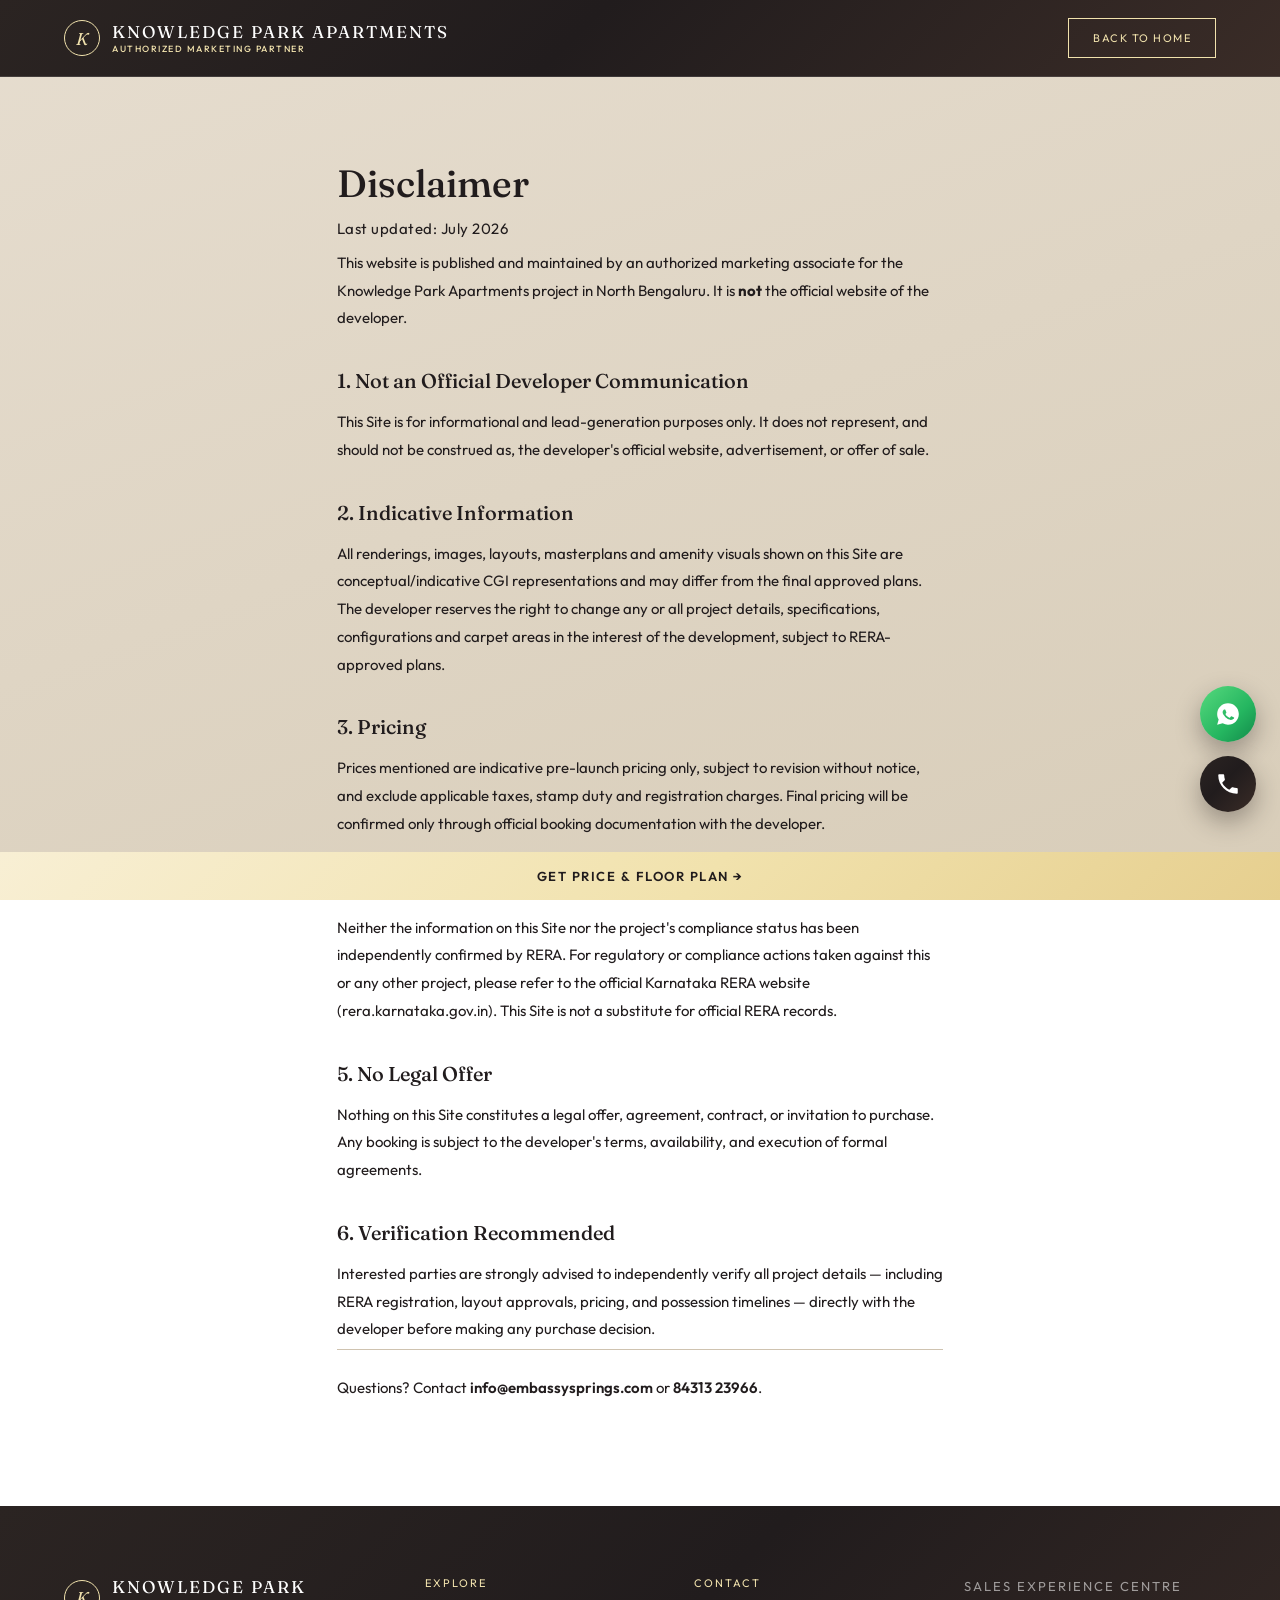
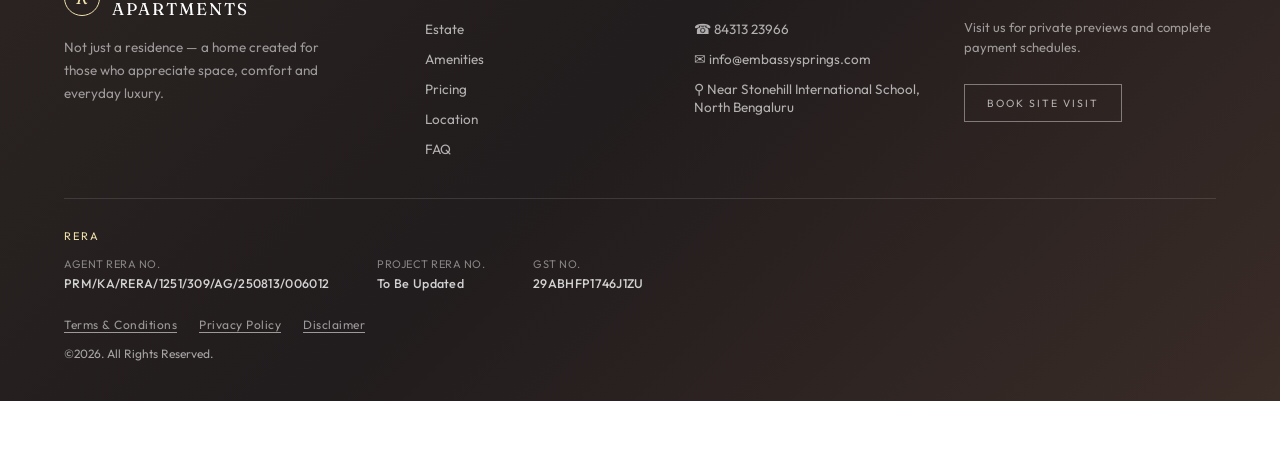
==== disclaimer.html @ 31dfbb0e "Initial commit" ====
<!DOCTYPE html>
<html lang="en">
<head>
<meta charset="UTF-8">
<meta name="viewport" content="width=device-width, initial-scale=1.0">
<title>Disclaimer | Knowledge Park Apartments</title>
<meta name="description" content="Disclaimer for the Knowledge Park Apartments pre-launch information website, North Bengaluru. Not an official developer communication.">
<meta name="robots" content="index, follow">
<link rel="canonical" href="https://knowledgeparkapartment.com/disclaimer.html">
<link rel="icon" type="image/svg+xml" href="data:image/svg+xml,%3Csvg xmlns='http://www.w3.org/2000/svg' viewBox='0 0 100 100'%3E%3Crect width='100' height='100' fill='%23211c1d'/%3E%3Ctext x='50' y='68' font-size='60' text-anchor='middle' fill='%23f1e2ad' font-family='Georgia,serif'%3EK%3C/text%3E%3C/svg%3E">
<link rel="stylesheet" href="style.css">
<link rel="preconnect" href="https://fonts.googleapis.com">
<link href="https://fonts.googleapis.com/css2?family=Fraunces:ital,opsz,wght@0,9..144,400;0,9..144,500;0,9..144,600;1,9..144,500;1,9..144,600&family=Outfit:wght@300;400;500;600&display=swap" rel="stylesheet">
</head>
<body>

  <header class="navbar">
    <a href="index.html" class="logo">
      <span class="logo-mark">K</span>
      <span class="logo-text">KNOWLEDGE PARK APARTMENTS<em>Authorized Marketing Partner</em></span>
    </a>
    <a href="index.html" class="nav-cta">Back to Home</a>
  </header>

  <section class="legal-page">
    <h1>Disclaimer</h1>
    <p class="legal-updated">Last updated: July 2026</p>

    <p>This website is published and maintained by an authorized marketing associate for the Knowledge Park Apartments project in North Bengaluru. It is <strong>not</strong> the official website of the developer.</p>

    <h2>1. Not an Official Developer Communication</h2>
    <p>This Site is for informational and lead-generation purposes only. It does not represent, and should not be construed as, the developer's official website, advertisement, or offer of sale.</p>

    <h2>2. Indicative Information</h2>
    <p>All renderings, images, layouts, masterplans and amenity visuals shown on this Site are conceptual/indicative CGI representations and may differ from the final approved plans. The developer reserves the right to change any or all project details, specifications, configurations and carpet areas in the interest of the development, subject to RERA-approved plans.</p>

    <h2>3. Pricing</h2>
    <p>Prices mentioned are indicative pre-launch pricing only, subject to revision without notice, and exclude applicable taxes, stamp duty and registration charges. Final pricing will be confirmed only through official booking documentation with the developer.</p>

    <h2>4. RERA Compliance</h2>
    <p>Neither the information on this Site nor the project's compliance status has been independently confirmed by RERA. For regulatory or compliance actions taken against this or any other project, please refer to the official Karnataka RERA website (rera.karnataka.gov.in). This Site is not a substitute for official RERA records.</p>

    <h2>5. No Legal Offer</h2>
    <p>Nothing on this Site constitutes a legal offer, agreement, contract, or invitation to purchase. Any booking is subject to the developer's terms, availability, and execution of formal agreements.</p>

    <h2>6. Verification Recommended</h2>
    <p>Interested parties are strongly advised to independently verify all project details — including RERA registration, layout approvals, pricing, and possession timelines — directly with the developer before making any purchase decision.</p>

    <p class="legal-contact">Questions? Contact <a href="mailto:info@embassysprings.com">info@embassysprings.com</a> or <a href="tel:8431323966">84313 23966</a>.</p>
  </section>

  <footer>
    <div class="footer-grid">
      <div class="footer-brand">
        <a href="index.html" class="logo">
          <span class="logo-mark">K</span>
          <span class="logo-text">KNOWLEDGE PARK APARTMENTS</span>
        </a>
        <p>Not just a residence — a home created for those who appreciate space, comfort and everyday luxury.</p>
      </div>
      <div class="footer-col">
        <p class="footer-heading">Explore</p>
        <a href="index.html#estate">Estate</a>
        <a href="index.html#amenities">Amenities</a>
        <a href="index.html#pricing">Pricing</a>
        <a href="index.html#location">Location</a>
        <a href="index.html#faq">FAQ</a>
      </div>
      <div class="footer-col">
        <p class="footer-heading">Contact</p>
        <a href="tel:8431323966">☎ 84313 23966</a>
        <a href="mailto:info@embassysprings.com">✉ info@embassysprings.com</a>
        <span>⚲ Near Stonehill International School, North Bengaluru</span>
      </div>
      <div class="footer-col sales-box">
        <p class="footer-heading">Sales Experience Centre</p>
        <p>Visit us for private previews and complete payment schedules.</p>
        <a href="index.html#enquire" class="btn-outline-light">Book Site Visit</a>
      </div>
    </div>
    <div class="rera-block">
      <p class="rera-tag">RERA</p>
      <div class="rera-grid">
        <div><span>Agent RERA No.</span><strong>PRM/KA/RERA/1251/309/AG/250813/006012</strong></div>
        <div><span>Project RERA No.</span><strong>To Be Updated</strong></div>
        <div><span>GST No.</span><strong>29ABHFP1746J1ZU</strong></div>
      </div>
    </div>
    <div class="legal-links">
      <a href="terms.html">Terms &amp; Conditions</a>
      <a href="privacy.html">Privacy Policy</a>
      <a href="disclaimer.html">Disclaimer</a>
    </div>
    <p class="copy">©2026. All Rights Reserved.</p>
  </footer>

  <div class="floating-actions">
    <a href="https://wa.me/918431323966" target="_blank" rel="noopener" class="floating-btn whatsapp" aria-label="Chat on WhatsApp">
      <svg viewBox="0 0 24 24" fill="currentColor"><path d="M12 2C6.48 2 2 6.48 2 12c0 1.85.5 3.58 1.38 5.07L2 22l5.07-1.35A9.94 9.94 0 0 0 12 22c5.52 0 10-4.48 10-10S17.52 2 12 2zm5.2 14.2c-.22.6-1.3 1.15-1.78 1.2-.46.05-.9.22-3.02-.63-2.55-1.05-4.2-3.65-4.32-3.82-.13-.17-1.03-1.37-1.03-2.62 0-1.24.65-1.85.88-2.1.22-.25.5-.3.66-.3.17 0 .33 0 .48.01.15.01.36-.06.56.43.22.53.73 1.83.8 1.96.06.14.1.3.02.48-.09.18-.13.3-.26.46-.13.16-.28.35-.4.47-.13.13-.27.28-.12.55.15.27.68 1.12 1.46 1.82 1 .9 1.85 1.18 2.12 1.31.27.13.43.11.6-.07.16-.18.68-.79.86-1.06.18-.27.36-.22.6-.13.24.09 1.53.72 1.79.85.27.13.45.2.51.3.07.12.07.68-.15 1.29z"/></svg>
    </a>
    <a href="tel:8431323966" class="floating-btn call" aria-label="Call Knowledge Park Apartments">
      <svg viewBox="0 0 24 24" fill="currentColor"><path d="M6.6 10.8c1.4 2.8 3.8 5.1 6.6 6.6l2.2-2.2c.3-.3.7-.4 1-.2 1.1.4 2.3.6 3.6.6.6 0 1 .4 1 1V20c0 .6-.4 1-1 1C10.6 21 3 13.4 3 4c0-.6.4-1 1-1h3.5c.6 0 1 .4 1 1 0 1.3.2 2.5.6 3.6.1.3 0 .7-.2 1L6.6 10.8z"/></svg>
    </a>
  </div>

  <a href="index.html#enquire" class="sticky-cta">Get Price &amp; Floor Plan →</a>

  <script src="script.js"></script>
</body>
</html>
---- style.css ----
:root {
  --forest: #211c1d;
  --forest-soft: #56453e;
  --forest-line: rgba(255,255,255,0.12);
  --charcoal: #211c1d;
  --charcoal-soft: #56453e;
  --cream: #e0d7c7;
  --cream-dim: #d8cdb9;
  --mustard: #f1e2ad;
  --mustard-dim: #56453e;
  --lavender: #56453e;
  --lavender-dim: #211c1d;
  --muted: #6b5c53;
  --border: #cfc3b0;
  --lavender-wash: #f8f1de;
  --grad-dark: linear-gradient(135deg, #2b2422 0%, #211c1d 45%, #3a2c27 100%);
  --grad-puce: linear-gradient(135deg, #6b5850 0%, #56453e 60%, #3a2f2a 100%);
  --grad-gold: linear-gradient(135deg, #f8efd4 0%, #f1e2ad 55%, #e6cf8f 100%);
  --grad-light: linear-gradient(160deg, #e6ddcf 0%, #d8cdb9 100%);
  --grad-card: linear-gradient(160deg, #ffffff 0%, #f5f0e6 100%);
  --r-sm: 0;
  --r-md: 0;
  --r-lg: 0;
  --r-pill: 0;
}

* { margin: 0; padding: 0; box-sizing: border-box; }
html { scroll-behavior: smooth; }

body {
  font-family: 'Outfit', sans-serif;
  background: var(--grad-light);
  background-attachment: fixed;
  color: var(--charcoal);
  overflow-x: hidden;
  padding-bottom: 56px;
}

h1, h2, h3, h4 { font-family: 'Fraunces', serif; font-weight: 500; }
em { font-style: italic; font-weight: 500; color: var(--forest-soft); }
.hero-panel em, .amenities em { color: var(--mustard); }
a { color: inherit; text-decoration: none; }
ul { list-style: none; }
img { max-width: 100%; display: block; }

/* Fade-up scroll animation */
.fade-up {
  opacity: 0;
  transform: translateY(28px);
  transition: opacity 0.9s cubic-bezier(.2,.6,.2,1), transform 0.9s cubic-bezier(.2,.6,.2,1);
}
.fade-up.visible { opacity: 1; transform: translateY(0); }

/* Hero load-in reveal (orchestrated by preloader, not scroll) */
.hero-reveal-item {
  opacity: 0;
  transform: translateY(22px);
  transition: opacity 0.85s cubic-bezier(.2,.6,.2,1), transform 0.85s cubic-bezier(.2,.6,.2,1);
}
.hero-reveal-item.visible { opacity: 1; transform: translateY(0); }

/* Preloader */
.preloader {
  position: fixed;
  inset: 0;
  z-index: 999;
  display: flex;
  flex-direction: column;
  align-items: center;
  justify-content: center;
  gap: 22px;
  background: var(--grad-dark);
  transition: opacity 0.6s ease, visibility 0.6s ease;
}
.preloader-mark {
  width: 84px; height: 84px;
  border: 1px solid var(--mustard);
  border-radius: 50%;
  display: flex; align-items: center; justify-content: center;
  font-family: 'Fraunces', serif;
  font-style: italic;
  font-size: 34px;
  color: var(--mustard);
  animation: preloaderPulse 1.6s ease-in-out infinite;
}
.preloader-bar { width: 120px; height: 2px; background: rgba(255,255,255,0.15); overflow: hidden; }
.preloader-bar span { display: block; height: 100%; width: 35%; background: var(--grad-gold); animation: preloaderSlide 1.1s ease-in-out infinite; }
@keyframes preloaderPulse {
  0%, 100% { transform: scale(1); opacity: 1; }
  50% { transform: scale(1.07); opacity: 0.85; }
}
@keyframes preloaderSlide {
  0% { transform: translateX(-140%); }
  50% { transform: translateX(60%); }
  100% { transform: translateX(240%); }
}
.preloader.hide { opacity: 0; visibility: hidden; pointer-events: none; }
body.preloading { overflow: hidden; }

/* Navbar */
.navbar {
  position: fixed;
  top: 0; left: 0; right: 0;
  z-index: 100;
  display: flex;
  align-items: center;
  justify-content: space-between;
  padding: 18px 5%;
  background: var(--grad-dark);
  border-bottom: 1px solid var(--forest-line);
}

.logo {
  color: #fff;
  display: flex;
  align-items: center;
  gap: 12px;
}
.logo-mark {
  width: 36px; height: 36px; flex-shrink: 0;
  border-radius: 50%;
  border: 1px solid var(--mustard);
  color: var(--mustard);
  font-family: 'Fraunces', serif;
  font-style: italic;
  font-size: 17px;
  display: flex;
  align-items: center;
  justify-content: center;
}
.logo-text {
  font-family: 'Fraunces', serif;
  font-size: 17px;
  letter-spacing: 2px;
  display: flex;
  flex-direction: column;
  line-height: 1.3;
}
.logo-text em {
  font-family: 'Outfit', sans-serif;
  font-style: normal;
  font-size: 9px;
  letter-spacing: 1.5px;
  color: var(--mustard);
  text-transform: uppercase;
}

.nav-links { display: flex; gap: 34px; }
.nav-links a {
  color: rgba(255,255,255,0.8);
  font-size: 12px;
  letter-spacing: 1.5px;
  text-transform: uppercase;
}
.nav-links a:hover { color: var(--mustard); }

.nav-cta {
  border: 1px solid var(--mustard);
  border-radius: var(--r-pill);
  color: var(--mustard);
  font-size: 11px;
  letter-spacing: 1.5px;
  text-transform: uppercase;
  padding: 12px 24px;
}
.nav-cta:hover { background: var(--grad-gold); color: var(--forest); }

.nav-toggle {
  display: none;
  flex-direction: column;
  justify-content: center;
  gap: 5px;
  width: 30px;
  height: 24px;
  background: none;
  border: none;
  cursor: pointer;
  z-index: 200;
}
.nav-toggle span {
  display: block;
  width: 100%;
  height: 1.5px;
  background: #fff;
  transition: transform 0.3s ease, opacity 0.3s ease;
}
.nav-toggle.open span:nth-child(1) { transform: translateY(6.5px) rotate(45deg); }
.nav-toggle.open span:nth-child(2) { opacity: 0; }
.nav-toggle.open span:nth-child(3) { transform: translateY(-6.5px) rotate(-45deg); }

.mobile-nav {
  position: fixed;
  top: 0; right: -100%;
  width: 78%;
  max-width: 320px;
  height: 100vh;
  background: var(--grad-dark);
  z-index: 150;
  display: flex;
  flex-direction: column;
  justify-content: center;
  gap: 28px;
  padding: 40px;
  transition: right 0.4s ease;
}
.mobile-nav.open { right: 0; }

.nav-backdrop {
  position: fixed;
  top: 0; left: 0; right: 0; bottom: 0;
  background: rgba(0,0,0,0.5);
  z-index: 140;
  opacity: 0;
  pointer-events: none;
  transition: opacity 0.3s ease;
}
.nav-backdrop.open { opacity: 1; pointer-events: auto; }
.mobile-nav a { color: #fff; font-size: 16px; letter-spacing: 1px; text-transform: uppercase; }
.mobile-nav .btn-gold { margin-top: 14px; text-align: center; }
body.nav-open { overflow: hidden; }

/* Buttons */
.btn-gold {
  display: inline-block;
  background: var(--grad-gold);
  color: var(--forest);
  padding: 16px 32px;
  border-radius: var(--r-pill);
  font-size: 12px;
  letter-spacing: 2px;
  text-transform: uppercase;
  font-weight: 600;
  transition: background 0.3s ease, transform 0.3s ease;
}
.btn-gold:hover { background: var(--cream); transform: translateY(-2px); }

.btn-gold-sm {
  display: block;
  text-align: center;
  background: var(--grad-gold);
  color: var(--forest);
  padding: 12px;
  border-radius: var(--r-pill);
  font-size: 11px;
  letter-spacing: 1.5px;
  text-transform: uppercase;
  font-weight: 600;
  transition: background 0.3s ease;
}
.btn-gold-sm:hover { background: var(--charcoal); color: #fff; }

.btn-outline {
  display: inline-block;
  border: 1px solid var(--forest);
  border-radius: var(--r-pill);
  color: var(--forest);
  padding: 14px 30px;
  font-size: 11px;
  letter-spacing: 2px;
  text-transform: uppercase;
  transition: all 0.3s ease;
}
.btn-outline:hover { background: var(--grad-dark); color: #fff; border-color: var(--forest); }

.btn-outline-light {
  display: inline-block;
  border: 1px solid rgba(255,255,255,0.4);
  border-radius: var(--r-pill);
  color: #fff;
  padding: 14px 30px;
  font-size: 11px;
  letter-spacing: 2px;
  text-transform: uppercase;
  transition: all 0.3s ease;
}
.btn-outline-light:hover { background: var(--grad-gold); color: var(--forest); border-color: var(--mustard); }

/* Section generics */
section { padding: 110px 5%; }
.tag {
  color: var(--forest);
  font-size: 12px;
  letter-spacing: 3px;
  text-transform: uppercase;
  margin-bottom: 18px;
}
.center { text-align: center; }
section h2 { font-size: 38px; line-height: 1.3; margin-bottom: 24px; }

/* Hero */
.hero {
  position: relative;
  min-height: 100vh;
  margin-top: 0;
}
.hero-panel {
  position: absolute;
  top: 0; bottom: 0; left: 58%; right: 0;
  background: var(--grad-dark);
  color: #fff;
  display: flex;
  flex-direction: column;
  justify-content: center;
  gap: 6px;
  padding: 140px 6% 90px;
  overflow-y: auto;
}
.eyebrow {
  display: flex;
  align-items: center;
  gap: 12px;
  letter-spacing: 2px;
  font-size: 11.5px;
  color: var(--mustard);
  margin-bottom: 20px;
  text-transform: uppercase;
}
.eyebrow-dash { display: inline-block; width: 24px; height: 1px; background: var(--mustard); }
.hero h1 { font-size: 46px; line-height: 1.2; margin-bottom: 20px; color: #fff; }
.hero-sub { font-size: 15px; color: rgba(255,255,255,0.75); line-height: 1.7; max-width: 440px; margin-bottom: 32px; }
.hero-btns { display: flex; gap: 16px; flex-wrap: wrap; margin-bottom: 56px; }

.hero-stats { display: flex; gap: 34px; border-top: 1px solid var(--forest-line); padding-top: 30px; flex-wrap: wrap; }
.hero-stats div { display: flex; flex-direction: column; gap: 6px; }
.hero-stats strong { font-family: 'Fraunces', serif; font-size: 24px; color: #fff; }
.hero-stats span { font-size: 10.5px; letter-spacing: 1.5px; text-transform: uppercase; color: rgba(255,255,255,0.55); }

.hero-media {
  position: absolute; top: 0; bottom: 0; left: 0; width: 58%;
  overflow: hidden;
  background: var(--grad-dark);
  border-radius: 0 var(--r-lg) var(--r-lg) 0;
  opacity: 0;
  transform: scale(1.03);
  transition: opacity 1.4s cubic-bezier(.16,.7,.3,1), transform 1.6s cubic-bezier(.16,.7,.3,1);
}
.hero-media.revealed { opacity: 1; transform: scale(1); }
.hero-photo {
  position: absolute; top: 0; left: 0;
  width: 100%; height: 100%;
  object-fit: cover;
  transform: scale(1.06);
  animation: heroPhotoDrift 18s ease-in-out infinite alternate;
}
.hero-media-overlay {
  position: absolute; inset: 0;
  background: linear-gradient(160deg, rgba(33,28,29,0.55) 0%, rgba(86,69,62,0.28) 38%, rgba(33,28,29,0.1) 60%, rgba(33,28,29,0.55) 100%);
}
@keyframes heroPhotoDrift {
  from { transform: scale(1.06); }
  to { transform: scale(1.14); }
}
@media (prefers-reduced-motion: reduce) {
  .hero-media { transition: none; opacity: 1; transform: scale(1); }
  .hero-photo { animation: none; }
}
.hero-preview-card {
  position: absolute;
  right: 32px; bottom: 40px;
  width: 280px;
  background: rgba(255,255,255,0.9);
  backdrop-filter: blur(16px);
  -webkit-backdrop-filter: blur(16px);
  border-radius: var(--r-md);
  padding: 28px 26px;
  box-shadow: 0 24px 60px rgba(33,28,29,0.28);
  z-index: 5;
}
.hero-preview-card h4 { font-size: 18px; margin-bottom: 8px; }
.hero-preview-card p { font-size: 12.5px; color: var(--muted); line-height: 1.6; margin-bottom: 18px; }
.hero-preview-card input {
  width: 100%;
  border: none;
  border-bottom: 1px solid var(--border);
  background: none;
  padding: 10px 2px;
  font-family: 'Outfit', sans-serif;
  font-size: 13px;
  margin-bottom: 14px;
  color: var(--charcoal);
}
.hero-preview-card input::placeholder { color: var(--muted); }
.hero-preview-card input:focus { outline: none; border-color: var(--mustard-dim); }

/* Overview */
.overview {
  display: grid;
  grid-template-columns: 0.9fr 1.1fr;
  gap: 64px;
  align-items: center;
}
.overview-media { position: relative; }
.overview-media img { width: 100%; height: 460px; object-fit: cover; border-radius: var(--r-lg); }
.overview-badge {
  position: absolute;
  left: 24px; bottom: 24px;
  max-width: 260px;
  background: var(--grad-dark);
  color: #fff;
  font-size: 11.5px;
  letter-spacing: 0.5px;
  line-height: 1.6;
  padding: 16px 20px;
  border-radius: var(--r-md);
  text-transform: uppercase;
}
.overview-text p { color: var(--muted); font-size: 15.5px; line-height: 1.85; margin-bottom: 26px; max-width: 520px; }

.spec-rows { margin-bottom: 34px; max-width: 520px; }
.spec-row {
  display: flex;
  justify-content: space-between;
  align-items: baseline;
  padding: 16px 0;
  border-bottom: 1px solid var(--border);
}
.spec-row span { font-size: 12.5px; letter-spacing: 1px; text-transform: uppercase; color: var(--muted); }
.spec-row strong { font-family: 'Fraunces', serif; font-size: 19px; color: var(--forest); }

/* Township bento grid */
.township-grid {
  display: grid;
  grid-template-columns: 1.3fr 1fr;
  grid-template-rows: repeat(3, auto);
  gap: 18px;
  margin-top: 56px;
}
.township-card {
  background: var(--grad-card);
  border: 1px solid var(--border);
  border-radius: var(--r-md);
  padding: 34px 28px;
  transition: background 0.3s ease, transform 0.3s ease;
}
.township-card:hover { transform: translateY(-4px); }
.township-card.highlighted { background: var(--grad-puce); border-color: var(--forest-soft); }
.township-card.highlighted h3, .township-card.highlighted p { color: #fff; }
.township-card.feature {
  grid-row: span 3;
  position: relative;
  min-height: 320px;
  display: flex;
  flex-direction: column;
  justify-content: flex-end;
  background-size: cover;
  background-position: center;
  border: none;
  overflow: hidden;
  color: #fff;
}
.township-feature-overlay {
  position: absolute; inset: 0;
  background: linear-gradient(180deg, rgba(33,28,29,0.15) 0%, rgba(33,28,29,0.85) 90%);
}
.township-card.feature > * { position: relative; z-index: 1; }
.township-card.feature h3 { color: #fff; }
.township-card.feature p { color: rgba(255,255,255,0.75); }
.township-card.feature .t-icon { color: var(--mustard); }
.t-icon {
  width: 30px; height: 30px;
  stroke: currentColor; fill: none; stroke-width: 1.5;
  stroke-linecap: round; stroke-linejoin: round;
  color: var(--forest);
  margin-bottom: 22px;
}
.township-card.highlighted .t-icon { color: var(--mustard); }
.township-card h3 { font-size: 17px; margin-bottom: 10px; }
.township-card p { font-size: 13.5px; color: var(--muted); line-height: 1.65; }

/* Alternating feature rows */
.features { padding-top: 0; padding-bottom: 0; }
.feature-row {
  display: grid;
  grid-template-columns: 1fr 1fr;
  gap: 60px;
  align-items: center;
  padding: 90px 5%;
  background: var(--cream);
}
.feature-row:nth-child(even) { background: var(--lavender-wash); }
.feature-row.reverse { direction: rtl; }
.feature-row.reverse > * { direction: ltr; }
.feature-text .tag { margin-bottom: 16px; }
.feature-text h3 { font-size: 28px; line-height: 1.3; margin-bottom: 18px; }
.feature-text p { font-size: 15px; color: var(--muted); line-height: 1.8; max-width: 460px; }
.feature-media img { width: 100%; height: 380px; object-fit: cover; border-radius: var(--r-lg); }

/* Pricing */
.pricing { background: var(--grad-light); }
.price-grid {
  display: grid;
  grid-template-columns: repeat(4, 1fr);
  gap: 22px;
  margin-top: 60px;
}
.price-card {
  background: var(--cream);
  border: 1px solid var(--border);
  border-radius: var(--r-md);
  position: relative;
  transition: transform 0.4s ease, box-shadow 0.4s ease;
  overflow: hidden;
}
.price-card:hover { transform: translateY(-6px); box-shadow: 0 20px 40px rgba(0,0,0,0.1); }
.price-card.featured { border-color: var(--forest); }
.price-card-media { position: relative; height: 150px; }
.price-card-media img { width: 100%; height: 100%; object-fit: cover; }
.price-card-badge {
  position: absolute; left: 14px; top: 14px;
  width: 34px; height: 34px;
  border-radius: 50%;
  background: rgba(33,28,29,0.85);
  color: #fff;
  font-family: 'Fraunces', serif;
  font-size: 12px;
  display: flex;
  align-items: center;
  justify-content: center;
}
.ribbon {
  position: absolute;
  top: 14px; right: 14px;
  border-radius: var(--r-pill);
  background: var(--lavender);
  color: #fff;
  font-size: 10px;
  letter-spacing: 1px;
  text-transform: uppercase;
  padding: 6px 16px;
  z-index: 2;
}
.price-card-body { padding: 26px 24px 30px; }
.price-card h3 { font-size: 22px; margin-bottom: 4px; }
.psize-label { font-size: 11px; letter-spacing: 1px; text-transform: uppercase; color: var(--muted); margin-bottom: 12px; }
.size-bar { display: flex; align-items: center; gap: 10px; margin-bottom: 18px; }
.size-bar span { font-size: 11px; color: var(--muted); white-space: nowrap; }
.size-bar i { flex: 1; height: 1px; background: var(--border); }
.pprice { font-family: 'Fraunces', serif; font-size: 20px; color: var(--forest); margin-bottom: 20px; }
.pprice em { font-family: 'Outfit', sans-serif; font-size: 12px; color: var(--muted); font-style: normal; }
.price-card .btn-outline, .price-card .btn-gold { width: 100%; text-align: center; padding: 13px; font-size: 11px; }
.price-note {
  font-size: 12px;
  color: var(--muted);
  max-width: 640px;
  margin: 50px auto 0;
  line-height: 1.7;
}

/* Amenities list */
.amenities { background: var(--grad-dark); color: #fff; }
.amenities .tag { color: var(--mustard); }
.amenities h2 { color: #fff; }
.amenities-list {
  display: grid;
  grid-template-columns: repeat(2, 1fr);
  gap: 0 60px;
  margin-top: 56px;
  max-width: 1100px;
  margin-left: auto;
  margin-right: auto;
}
.amenity-item {
  display: flex;
  gap: 20px;
  align-items: flex-start;
  padding: 24px 0;
  border-bottom: 1px solid var(--forest-line);
}
.a-icon-wrap {
  width: 50px; height: 50px; flex-shrink: 0;
  border-radius: 50%;
  border: 1px solid rgba(241,226,173,0.4);
  display: flex;
  align-items: center;
  justify-content: center;
}
.a-icon {
  width: 22px; height: 22px;
  stroke: var(--mustard); fill: none; stroke-width: 1.5;
  stroke-linecap: round; stroke-linejoin: round;
}
.amenity-item h3 { font-size: 16px; color: #fff; margin-bottom: 6px; }
.amenity-item p { font-size: 13px; color: rgba(255,255,255,0.6); line-height: 1.6; }

/* Location */
.location {
  display: grid;
  grid-template-columns: 1fr 1fr;
  gap: 60px;
  align-items: center;
}
.location-text p { color: var(--muted); font-size: 15px; line-height: 1.8; margin-bottom: 30px; max-width: 460px; }
.loc-list { display: grid; grid-template-columns: repeat(2, 1fr); gap: 24px; margin-bottom: 34px; }
.loc-list div { display: flex; flex-direction: column; gap: 4px; }
.loc-list strong { font-family: 'Fraunces', serif; color: var(--forest); font-size: 18px; }
.loc-list span { font-size: 12.5px; color: var(--muted); }
.location-map iframe { width: 100%; height: 360px; border: 0; border-radius: var(--r-lg); filter: grayscale(15%); }

/* Gallery */
.gallery-grid {
  display: grid;
  grid-template-columns: repeat(3, 1fr);
  grid-template-rows: 280px 280px;
  gap: 8px;
  margin-top: 56px;
}
.g-item { overflow: hidden; border-radius: var(--r-md); }
.g-item img { width: 100%; height: 100%; object-fit: cover; display: block; transition: transform 0.6s ease; }
.g-item:hover img { transform: scale(1.05); }
.g-tall { grid-row: span 2; }
.g-wide { grid-column: span 2; }

/* About */
.about { text-align: center; }
.about-lead { max-width: 640px; margin: 0 auto 60px; font-size: 15.5px; color: var(--muted); line-height: 1.85; }
.about-grid {
  display: grid;
  grid-template-columns: repeat(3, 1fr);
  gap: 18px;
}
.about-card { background: var(--grad-card); border: 1px solid var(--border); border-radius: var(--r-md); padding: 40px 30px; text-align: left; }
.about-card .hnum { font-family: 'Fraunces', serif; font-size: 13px; color: var(--muted); opacity: 0.6; }
.about-card h3 { font-size: 18px; margin: 16px 0 12px; }
.about-card p { font-size: 13.5px; color: var(--muted); line-height: 1.7; }
.about-cta { display: inline-block; margin-top: 50px; }

/* FAQ */
.faq { background: var(--grad-light); }
.accordion { max-width: 760px; margin: 60px auto 0; }
.acc-item { border-bottom: 1px solid var(--border); }
.acc-head {
  width: 100%;
  background: none;
  border: none;
  text-align: left;
  font-family: 'Outfit', sans-serif;
  font-size: 16px;
  padding: 24px 4px;
  display: flex;
  justify-content: space-between;
  align-items: center;
  cursor: pointer;
  color: var(--charcoal);
}
.acc-head span { color: var(--lavender-dim); font-size: 20px; transition: transform 0.3s ease; }
.acc-item.open .acc-head span { transform: rotate(45deg); }
.acc-body { max-height: 0; overflow: hidden; transition: max-height 0.4s ease; }
.acc-item.open .acc-body { max-height: 200px; }
.acc-body p { font-size: 14px; color: var(--muted); line-height: 1.8; padding: 0 4px 24px; max-width: 600px; }

/* Brand band */
.brand-band {
  background: var(--grad-dark);
  position: relative;
  overflow: hidden;
  padding: 100px 5%;
  text-align: center;
}
.brand-monogram {
  position: absolute;
  top: 50%; left: 50%;
  transform: translate(-50%, -50%);
  font-family: 'Fraunces', serif;
  font-style: italic;
  font-size: 480px;
  line-height: 1;
  color: rgba(255,255,255,0.05);
  pointer-events: none;
  user-select: none;
}
.brand-band-content { position: relative; z-index: 1; }
.tag-light { color: var(--mustard); font-size: 12px; letter-spacing: 3px; text-transform: uppercase; margin-bottom: 20px; }
.brand-band-content h2 { color: #fff; font-size: 32px; line-height: 1.4; margin-bottom: 34px; }

/* Enquire */
.enquire {
  display: grid;
  grid-template-columns: 1fr 1fr;
  gap: 70px;
  align-items: center;
}
.enquire-info .tag { margin-bottom: 18px; }
.enquire-info h2 { margin-bottom: 20px; }
.enquire-lead { color: var(--muted); font-size: 15px; line-height: 1.8; max-width: 440px; margin-bottom: 40px; }
.contact-items { display: flex; flex-direction: column; gap: 24px; }
.contact-item { display: flex; align-items: center; gap: 18px; }
.c-icon {
  width: 46px; height: 46px; flex-shrink: 0;
  border-radius: 50%;
  background: var(--grad-dark);
  color: var(--mustard);
  display: flex; align-items: center; justify-content: center;
  font-size: 18px;
}
.contact-item strong { display: block; font-size: 12px; letter-spacing: 1px; text-transform: uppercase; color: var(--muted); margin-bottom: 4px; }
.contact-item a, .contact-item > div span { font-size: 15px; color: var(--charcoal); font-weight: 500; }

.enquire-form-card {
  background: #fff;
  border-top: 3px solid var(--mustard);
  border-radius: var(--r-lg);
  padding: 44px 40px;
  box-shadow: 0 30px 70px rgba(33,28,29,0.14);
}
.form-kicker { color: var(--forest-soft); font-size: 11px; letter-spacing: 2.5px; text-transform: uppercase; margin-bottom: 10px; font-weight: 600; }
.form-title { font-size: 24px; margin-bottom: 8px; }
.form-subtitle { font-size: 13.5px; color: var(--muted); line-height: 1.6; margin-bottom: 30px; }

.enquiry-form { display: flex; flex-direction: column; gap: 20px; }
.field-group { display: flex; flex-direction: column; gap: 8px; }
.field-group label {
  font-size: 11px;
  letter-spacing: 1.2px;
  text-transform: uppercase;
  color: var(--charcoal-soft);
  font-weight: 600;
}
.enquiry-form input, .enquiry-form select {
  background: #fbf8f2;
  border: 1.5px solid var(--border);
  border-radius: var(--r-sm);
  color: var(--charcoal);
  padding: 14px 16px;
  font-family: 'Outfit', sans-serif;
  font-size: 14.5px;
  width: 100%;
  transition: border-color 0.25s ease, box-shadow 0.25s ease, background 0.25s ease;
}
.enquiry-form input::placeholder { color: var(--muted); }
.enquiry-form input:focus, .enquiry-form select:focus {
  outline: none;
  background: #fff;
  border-color: var(--forest-soft);
  box-shadow: 0 0 0 3px rgba(86,69,62,0.14);
}
.enquiry-form select { color: var(--charcoal); cursor: pointer; appearance: none; -webkit-appearance: none; padding-right: 40px; }
.enquiry-form select option { color: var(--charcoal); background: #fff; }
.select-wrap { position: relative; }
.select-wrap::after {
  content: '▾';
  position: absolute;
  right: 16px; top: 50%;
  transform: translateY(-50%);
  color: var(--mustard-dim);
  font-size: 11px;
  pointer-events: none;
}
.phone-row { display: flex; gap: 10px; position: relative; }
.phone-row input { flex: 1; min-width: 0; }

/* Custom searchable country-code select */
.cc-select { position: relative; flex: 0 0 120px; }
.cc-trigger {
  width: 100%;
  height: 100%;
  background: #fbf8f2;
  border: 1.5px solid var(--border);
  border-radius: var(--r-sm);
  color: var(--charcoal);
  padding: 14px 10px;
  font-family: 'Outfit', sans-serif;
  font-size: 14.5px;
  display: flex;
  align-items: center;
  justify-content: space-between;
  gap: 6px;
  cursor: pointer;
  transition: border-color 0.25s ease, box-shadow 0.25s ease;
}
.cc-trigger:hover { border-color: var(--mustard-dim); }
.cc-select.open .cc-trigger { border-color: var(--forest-soft); box-shadow: 0 0 0 3px rgba(86,69,62,0.14); }
.cc-arrow { font-size: 10px; color: var(--mustard-dim); transition: transform 0.25s ease; }
.cc-select.open .cc-arrow { transform: rotate(180deg); }

.cc-dropdown {
  display: none;
  position: fixed;
  width: 280px;
  max-width: 80vw;
  background-color: #fff;
  border: 1px solid var(--border);
  box-shadow: 0 20px 50px rgba(0,0,0,0.2);
  z-index: 999;
  overflow: hidden;
  isolation: isolate;
  transform: translateZ(0);
  -webkit-transform: translateZ(0);
  will-change: transform;
  backface-visibility: hidden;
}
.cc-dropdown.open { display: block; }

.cc-search {
  width: 100%;
  padding: 14px 16px;
  background: #fbf8f2;
  border: none;
  border-bottom: 1px solid var(--border);
  color: var(--charcoal);
  font-family: 'Outfit', sans-serif;
  font-size: 14px;
  outline: none;
}
.cc-search::placeholder { color: var(--muted); }

.cc-list { list-style: none; max-height: 260px; overflow-y: auto; padding: 6px 0; }
.cc-list li {
  display: flex;
  justify-content: space-between;
  gap: 12px;
  padding: 11px 16px;
  font-size: 13.5px;
  color: var(--charcoal);
  cursor: pointer;
}
.cc-list li:hover { background: rgba(86,69,62,0.12); }
.cc-item-name { white-space: nowrap; overflow: hidden; text-overflow: ellipsis; }
.cc-item-code { color: var(--mustard-dim); flex-shrink: 0; }
.cc-empty { color: var(--muted); cursor: default; justify-content: center; }
.cc-empty:hover { background: none; }

.cc-list::-webkit-scrollbar { width: 6px; }
.cc-list::-webkit-scrollbar-thumb { background: var(--border); }

.enquiry-form button {
  background: var(--grad-gold);
  color: var(--forest);
  border: none;
  border-radius: var(--r-pill);
  padding: 17px;
  margin-top: 6px;
  font-size: 13px;
  font-weight: 600;
  letter-spacing: 2px;
  text-transform: uppercase;
  cursor: pointer;
  transition: background 0.3s ease, transform 0.25s ease, box-shadow 0.25s ease;
  box-shadow: 0 12px 24px rgba(241,226,173,0.35);
}
.enquiry-form button:hover { background: var(--grad-dark); color: #fff; transform: translateY(-2px); box-shadow: 0 16px 30px rgba(33,28,29,0.25); }
.form-privacy { text-align: center; font-size: 12px; color: var(--muted); margin-top: 4px; }

/* Footer */
footer { background: var(--grad-dark); color: rgba(255,255,255,0.6); padding: 70px 5% 40px; }
.footer-grid {
  display: grid;
  grid-template-columns: 1.4fr 1fr 1fr 1.1fr;
  gap: 40px;
  padding-bottom: 40px;
  border-bottom: 1px solid var(--forest-line);
  margin-bottom: 30px;
}
.footer-brand .logo { color: #fff; margin-bottom: 16px; }
.footer-brand p { font-size: 13.5px; line-height: 1.7; max-width: 260px; color: rgba(255,255,255,0.55); }
.footer-heading { color: var(--mustard); font-size: 11px; letter-spacing: 2px; text-transform: uppercase; margin-bottom: 18px; }
.footer-col { display: flex; flex-direction: column; gap: 12px; }
.footer-col a, .footer-col span { font-size: 13.5px; color: rgba(255,255,255,0.65); }
.footer-col a:hover { color: var(--mustard); }
.sales-box p { font-size: 13px; line-height: 1.6; color: rgba(255,255,255,0.55); margin-bottom: 8px; }
.sales-box .btn-outline-light { padding: 11px 22px; font-size: 10.5px; align-self: flex-start; margin-top: 6px; }

.legal-links { display: flex; gap: 22px; margin-bottom: 14px; }
.legal-links a { font-size: 12px; letter-spacing: 0.5px; color: rgba(255,255,255,0.55); text-decoration: underline; text-underline-offset: 3px; }
.legal-links a:hover { color: var(--mustard); }

.rera-block { padding-top: 0; margin-bottom: 26px; }
.rera-tag { color: var(--mustard); font-size: 11px; letter-spacing: 2px; text-transform: uppercase; margin-bottom: 14px; }
.rera-grid { display: flex; flex-wrap: wrap; gap: 26px 48px; }
.rera-grid div { display: flex; flex-direction: column; gap: 4px; }
.rera-grid span { font-size: 11px; color: rgba(255,255,255,0.45); text-transform: uppercase; letter-spacing: 0.5px; }
.rera-grid strong { font-size: 12.5px; color: rgba(255,255,255,0.8); font-weight: 500; letter-spacing: 0.3px; }

.copy { font-size: 12px; }

/* Sticky CTA */
.sticky-cta {
  position: fixed;
  bottom: 0; left: 0; right: 0;
  z-index: 99;
  background: var(--grad-gold);
  color: var(--forest);
  text-align: center;
  padding: 16px;
  font-size: 13px;
  letter-spacing: 1.5px;
  text-transform: uppercase;
  font-weight: 600;
}
.sticky-cta:hover { background: #e6d194; }

/* Floating actions */
.floating-actions {
  position: fixed;
  right: 24px;
  bottom: 88px;
  z-index: 98;
  display: flex;
  flex-direction: column;
  gap: 14px;
}
.floating-btn {
  width: 56px; height: 56px;
  border-radius: 50%;
  display: flex;
  align-items: center;
  justify-content: center;
  color: #fff;
  box-shadow: 0 10px 24px rgba(33,28,29,0.35);
  transition: transform 0.25s ease, box-shadow 0.25s ease;
}
.floating-btn:hover { transform: scale(1.08); box-shadow: 0 14px 30px rgba(33,28,29,0.45); }
.floating-btn svg { width: 26px; height: 26px; }
.floating-btn.whatsapp { background: linear-gradient(135deg, #57d97e 0%, #25b660 60%, #12894a 100%); }
.floating-btn.call { background: var(--grad-dark); }

/* Legal pages */
.legal-page { max-width: 760px; margin: 0 auto; padding: 160px 6% 100px; }
.legal-page h1 { font-size: 38px; margin-bottom: 8px; }
.legal-updated { font-size: 12.5px; color: var(--muted); letter-spacing: 0.5px; margin-bottom: 40px; }
.legal-page h2 { font-size: 20px; margin: 36px 0 14px; color: var(--forest); }
.legal-page p { font-size: 15px; line-height: 1.85; color: var(--charcoal); margin-bottom: 4px; }
.legal-page p + p { margin-top: 6px; }
.legal-contact { margin-top: 44px; padding-top: 24px; border-top: 1px solid var(--border); font-size: 14px; color: var(--muted); }
.legal-contact a { color: var(--forest); font-weight: 600; }

@media (max-width: 1100px) {
  .hero { min-height: auto; }
  .hero-panel { position: static; width: auto; padding: 90px 6% 60px; overflow-y: visible; }
  .hero-media { position: relative; width: auto; height: 420px; }
  .hero-media { border-radius: 0; }
  .hero-preview-card { left: 50%; right: auto; bottom: -50px; transform: translateX(-50%); width: calc(100% - 40px); max-width: 320px; }
  .overview { grid-template-columns: 1fr; }
  .overview-media img { height: 340px; }
  .feature-row { grid-template-columns: 1fr; padding: 60px 6%; }
  .feature-row.reverse { direction: ltr; }
  .feature-media img { height: 300px; }
  .enquire { grid-template-columns: 1fr; }
  .footer-grid { grid-template-columns: 1fr 1fr; }
}

@media (max-width: 1000px) {
  .nav-links, .nav-cta { display: none; }
  .nav-toggle { display: flex; }
  .location { grid-template-columns: 1fr; }
  .price-grid, .about-grid { grid-template-columns: repeat(2, 1fr); }
  .township-grid { grid-template-columns: 1fr 1fr; }
  .township-card.feature { grid-column: span 2; grid-row: span 1; min-height: 260px; }
  .amenities-list { grid-template-columns: 1fr; }
  .gallery-grid { grid-template-columns: repeat(2, 1fr); grid-template-rows: repeat(2, 220px); }
  .g-tall, .g-wide { grid-row: span 1; grid-column: span 1; }
  .hero h1 { font-size: 40px; }
  section h2 { font-size: 30px; }
  .loc-list { grid-template-columns: 1fr; }
  section { padding: 90px 6%; }
  .brand-monogram { font-size: 260px; }
}

@media (max-width: 760px) {
  .footer-grid { grid-template-columns: 1fr; gap: 30px; }
  .location-map iframe { height: 280px; }
  .hero-preview-card { position: static; margin: 24px 6% 0; width: auto; }
  .hero-media { height: 360px; }
}

@media (max-width: 600px) {
  .price-grid, .gallery-grid, .about-grid { grid-template-columns: 1fr; }
  .township-grid { grid-template-columns: 1fr; }
  .township-card.feature { grid-column: span 1; }
  .gallery-grid { grid-template-rows: repeat(4, 180px); }
  .g-tall, .g-wide { grid-column: span 1; grid-row: span 1; }

  .navbar { padding: 16px 6%; }
  .logo { font-size: 15px; }
  .logo span { font-size: 8px; }

  .cc-select { flex: 0 0 100px; }
  .cc-trigger { padding: 13px 8px; font-size: 13px; }
  .cc-dropdown { width: 260px; }

  .hero-panel { padding: 120px 6% 50px; }
  .eyebrow { font-size: 10px; margin-bottom: 16px; }
  .hero h1 { font-size: 30px; line-height: 1.25; margin-bottom: 16px; }
  .hero-sub { font-size: 13.5px; margin-bottom: 26px; }
  .hero-btns { margin-bottom: 40px; }
  .btn-gold, .btn-outline, .btn-outline-light { padding: 14px 24px; font-size: 11px; }
  .hero-stats { gap: 22px; }

  section { padding: 64px 6%; }
  section h2 { font-size: 25px; }
  .tag { font-size: 11px; letter-spacing: 2px; }

  .overview-text p, .location-text p { font-size: 14px; }
  .spec-row strong { font-size: 16px; }

  .township-card { padding: 32px 22px; }
  .price-card-body { padding: 22px 20px 26px; }
  .price-grid { gap: 16px; }

  .feature-text h3 { font-size: 22px; }
  .feature-media img { height: 220px; }

  .loc-list { gap: 18px; }
  .location-map iframe { height: 240px; }

  .accordion { margin-top: 40px; }
  .acc-head { font-size: 14.5px; padding: 20px 2px; }

  .brand-band { padding: 70px 6%; }
  .brand-band-content h2 { font-size: 24px; }
  .brand-band-track { font-size: 36px; }

  .enquire-form-card { padding: 30px 24px; }

  .sticky-cta { font-size: 11.5px; padding: 14px; }
  .gallery { padding: 0 6% 64px; }
}

@media (max-width: 380px) {
  .hero h1 { font-size: 26px; }
  .loc-list { grid-template-columns: 1fr; }
}

@media (max-width: 600px) {
  .legal-page { padding: 120px 6% 70px; }
  .legal-page h1 { font-size: 28px; }
  .legal-page h2 { font-size: 17px; }
  .legal-page p { font-size: 14px; }
}
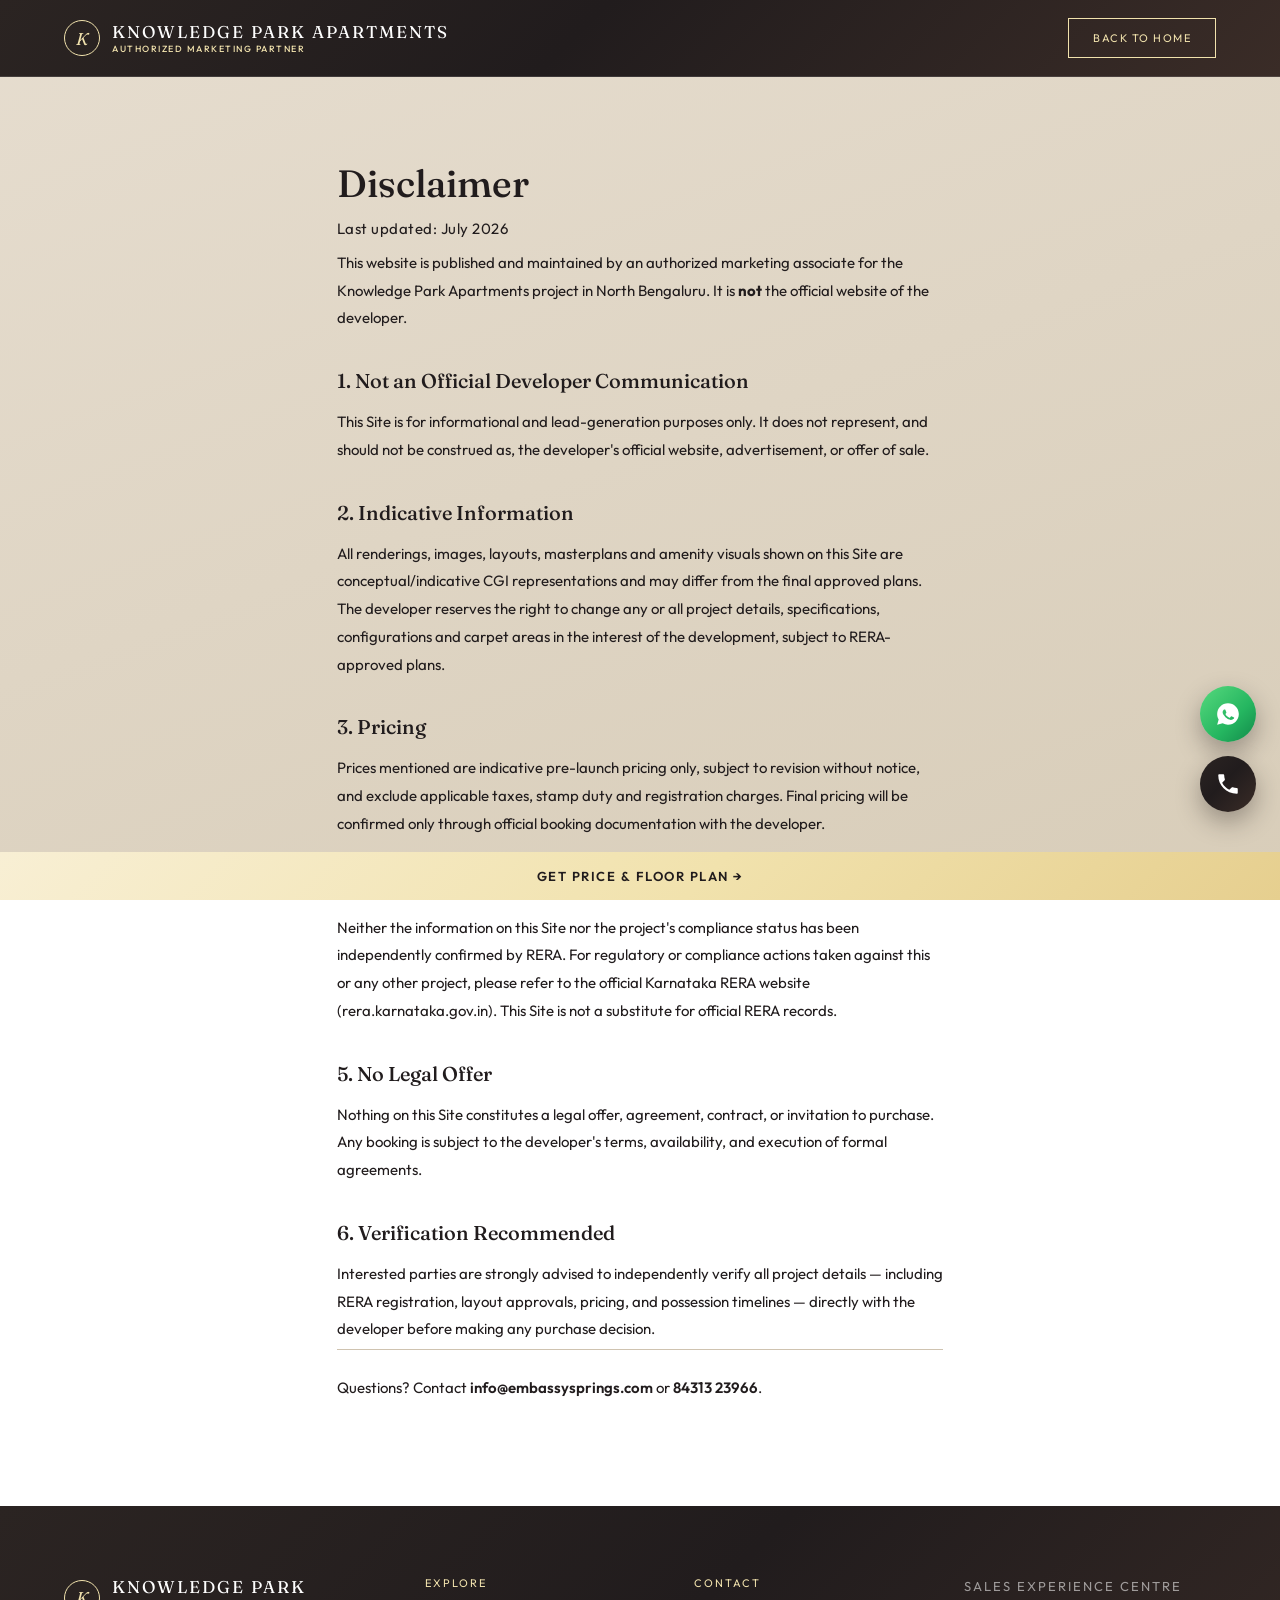
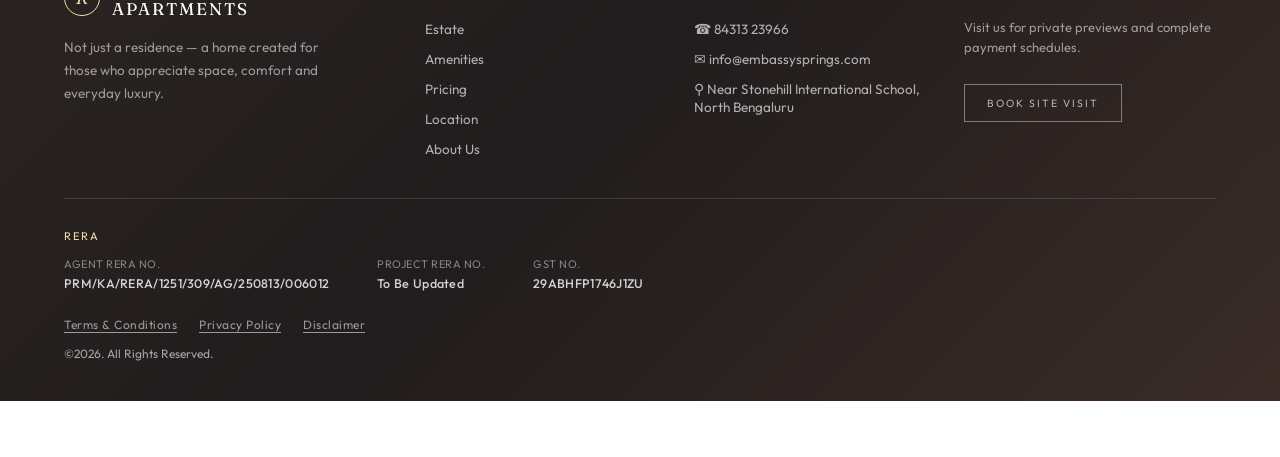
==== commit fed0e31d: "push" ====
--- a/disclaimer.html
+++ b/disclaimer.html
@@ -64,7 +64,7 @@
         <a href="index.html#amenities">Amenities</a>
         <a href="index.html#pricing">Pricing</a>
         <a href="index.html#location">Location</a>
-        <a href="index.html#faq">FAQ</a>
+        <a href="index.html#about">About Us</a>
       </div>
       <div class="footer-col">
         <p class="footer-heading">Contact</p>
--- a/style.css
+++ b/style.css
@@ -1,7 +1,7 @@
 :root {
   --forest: #211c1d;
   --forest-soft: #56453e;
-  --forest-line: rgba(255,255,255,0.12);
+  --forest-line: rgba(255, 255, 255, 0.12);
   --charcoal: #211c1d;
   --charcoal-soft: #56453e;
   --cream: #e0d7c7;
@@ -24,11 +24,18 @@
   --r-pill: 0;
 }
 
-* { margin: 0; padding: 0; box-sizing: border-box; }
-html { scroll-behavior: smooth; }
+* {
+  margin: 0;
+  padding: 0;
+  box-sizing: border-box;
+}
+html {
+  scroll-behavior: smooth;
+  overflow-x: hidden;
+}
 
 body {
-  font-family: 'Outfit', sans-serif;
+  font-family: "Outfit", sans-serif;
   background: var(--grad-light);
   background-attachment: fixed;
   color: var(--charcoal);
@@ -36,28 +43,59 @@
   padding-bottom: 56px;
 }
 
-h1, h2, h3, h4 { font-family: 'Fraunces', serif; font-weight: 500; }
-em { font-style: italic; font-weight: 500; color: var(--forest-soft); }
-.hero-panel em, .amenities em { color: var(--mustard); }
-a { color: inherit; text-decoration: none; }
-ul { list-style: none; }
-img { max-width: 100%; display: block; }
+h1,
+h2,
+h3,
+h4 {
+  font-family: "Fraunces", serif;
+  font-weight: 500;
+}
+em {
+  font-style: italic;
+  font-weight: 500;
+  color: var(--forest-soft);
+}
+.hero-panel em,
+.amenities em {
+  color: var(--mustard);
+}
+a {
+  color: inherit;
+  text-decoration: none;
+}
+ul {
+  list-style: none;
+}
+img {
+  max-width: 100%;
+  display: block;
+}
 
 /* Fade-up scroll animation */
 .fade-up {
   opacity: 0;
   transform: translateY(28px);
-  transition: opacity 0.9s cubic-bezier(.2,.6,.2,1), transform 0.9s cubic-bezier(.2,.6,.2,1);
-}
-.fade-up.visible { opacity: 1; transform: translateY(0); }
+  transition:
+    opacity 0.9s cubic-bezier(0.2, 0.6, 0.2, 1),
+    transform 0.9s cubic-bezier(0.2, 0.6, 0.2, 1);
+}
+.fade-up.visible {
+  opacity: 1;
+  transform: translateY(0);
+}
 
 /* Hero load-in reveal (orchestrated by preloader, not scroll) */
 .hero-reveal-item {
   opacity: 0;
   transform: translateY(22px);
-  transition: opacity 0.85s cubic-bezier(.2,.6,.2,1), transform 0.85s cubic-bezier(.2,.6,.2,1);
-}
-.hero-reveal-item.visible { opacity: 1; transform: translateY(0); }
+  transition:
+    opacity 0.85s cubic-bezier(0.2, 0.6, 0.2, 1),
+    transform 0.85s cubic-bezier(0.2, 0.6, 0.2, 1);
+}
+.hero-reveal-item.visible {
+  opacity: 1;
+  transform: translateY(0);
+}
 
 /* Preloader */
 .preloader {
@@ -70,37 +108,74 @@
   justify-content: center;
   gap: 22px;
   background: var(--grad-dark);
-  transition: opacity 0.6s ease, visibility 0.6s ease;
+  transition:
+    opacity 0.6s ease,
+    visibility 0.6s ease;
 }
 .preloader-mark {
-  width: 84px; height: 84px;
+  width: 84px;
+  height: 84px;
   border: 1px solid var(--mustard);
   border-radius: 50%;
-  display: flex; align-items: center; justify-content: center;
-  font-family: 'Fraunces', serif;
+  display: flex;
+  align-items: center;
+  justify-content: center;
+  font-family: "Fraunces", serif;
   font-style: italic;
   font-size: 34px;
   color: var(--mustard);
   animation: preloaderPulse 1.6s ease-in-out infinite;
 }
-.preloader-bar { width: 120px; height: 2px; background: rgba(255,255,255,0.15); overflow: hidden; }
-.preloader-bar span { display: block; height: 100%; width: 35%; background: var(--grad-gold); animation: preloaderSlide 1.1s ease-in-out infinite; }
+.preloader-bar {
+  width: 120px;
+  height: 2px;
+  background: rgba(255, 255, 255, 0.15);
+  overflow: hidden;
+}
+.preloader-bar span {
+  display: block;
+  height: 100%;
+  width: 35%;
+  background: var(--grad-gold);
+  animation: preloaderSlide 1.1s ease-in-out infinite;
+}
 @keyframes preloaderPulse {
-  0%, 100% { transform: scale(1); opacity: 1; }
-  50% { transform: scale(1.07); opacity: 0.85; }
+  0%,
+  100% {
+    transform: scale(1);
+    opacity: 1;
+  }
+  50% {
+    transform: scale(1.07);
+    opacity: 0.85;
+  }
 }
 @keyframes preloaderSlide {
-  0% { transform: translateX(-140%); }
-  50% { transform: translateX(60%); }
-  100% { transform: translateX(240%); }
-}
-.preloader.hide { opacity: 0; visibility: hidden; pointer-events: none; }
-body.preloading { overflow: hidden; }
+  0% {
+    transform: translateX(-140%);
+  }
+  50% {
+    transform: translateX(60%);
+  }
+  100% {
+    transform: translateX(240%);
+  }
+}
+.preloader.hide {
+  opacity: 0;
+  visibility: hidden;
+  pointer-events: none;
+}
+body.preloading {
+  overflow: hidden;
+}
 
 /* Navbar */
 .navbar {
   position: fixed;
-  top: 0; left: 0; right: 0;
+  top: 0;
+  left: 0;
+  right: 0;
   z-index: 100;
   display: flex;
   align-items: center;
@@ -117,11 +192,13 @@
   gap: 12px;
 }
 .logo-mark {
-  width: 36px; height: 36px; flex-shrink: 0;
+  width: 36px;
+  height: 36px;
+  flex-shrink: 0;
   border-radius: 50%;
   border: 1px solid var(--mustard);
   color: var(--mustard);
-  font-family: 'Fraunces', serif;
+  font-family: "Fraunces", serif;
   font-style: italic;
   font-size: 17px;
   display: flex;
@@ -129,7 +206,7 @@
   justify-content: center;
 }
 .logo-text {
-  font-family: 'Fraunces', serif;
+  font-family: "Fraunces", serif;
   font-size: 17px;
   letter-spacing: 2px;
   display: flex;
@@ -137,7 +214,7 @@
   line-height: 1.3;
 }
 .logo-text em {
-  font-family: 'Outfit', sans-serif;
+  font-family: "Outfit", sans-serif;
   font-style: normal;
   font-size: 9px;
   letter-spacing: 1.5px;
@@ -145,14 +222,19 @@
   text-transform: uppercase;
 }
 
-.nav-links { display: flex; gap: 34px; }
+.nav-links {
+  display: flex;
+  gap: 34px;
+}
 .nav-links a {
-  color: rgba(255,255,255,0.8);
+  color: rgba(255, 255, 255, 0.8);
   font-size: 12px;
   letter-spacing: 1.5px;
   text-transform: uppercase;
 }
-.nav-links a:hover { color: var(--mustard); }
+.nav-links a:hover {
+  color: var(--mustard);
+}
 
 .nav-cta {
   border: 1px solid var(--mustard);
@@ -163,7 +245,10 @@
   text-transform: uppercase;
   padding: 12px 24px;
 }
-.nav-cta:hover { background: var(--grad-gold); color: var(--forest); }
+.nav-cta:hover {
+  background: var(--grad-gold);
+  color: var(--forest);
+}
 
 .nav-toggle {
   display: none;
@@ -182,15 +267,24 @@
   width: 100%;
   height: 1.5px;
   background: #fff;
-  transition: transform 0.3s ease, opacity 0.3s ease;
-}
-.nav-toggle.open span:nth-child(1) { transform: translateY(6.5px) rotate(45deg); }
-.nav-toggle.open span:nth-child(2) { opacity: 0; }
-.nav-toggle.open span:nth-child(3) { transform: translateY(-6.5px) rotate(-45deg); }
+  transition:
+    transform 0.3s ease,
+    opacity 0.3s ease;
+}
+.nav-toggle.open span:nth-child(1) {
+  transform: translateY(6.5px) rotate(45deg);
+}
+.nav-toggle.open span:nth-child(2) {
+  opacity: 0;
+}
+.nav-toggle.open span:nth-child(3) {
+  transform: translateY(-6.5px) rotate(-45deg);
+}
 
 .mobile-nav {
   position: fixed;
-  top: 0; right: -100%;
+  top: 0;
+  right: -100%;
   width: 78%;
   max-width: 320px;
   height: 100vh;
@@ -203,21 +297,39 @@
   padding: 40px;
   transition: right 0.4s ease;
 }
-.mobile-nav.open { right: 0; }
+.mobile-nav.open {
+  right: 0;
+}
 
 .nav-backdrop {
   position: fixed;
-  top: 0; left: 0; right: 0; bottom: 0;
-  background: rgba(0,0,0,0.5);
+  top: 0;
+  left: 0;
+  right: 0;
+  bottom: 0;
+  background: rgba(0, 0, 0, 0.5);
   z-index: 140;
   opacity: 0;
   pointer-events: none;
   transition: opacity 0.3s ease;
 }
-.nav-backdrop.open { opacity: 1; pointer-events: auto; }
-.mobile-nav a { color: #fff; font-size: 16px; letter-spacing: 1px; text-transform: uppercase; }
-.mobile-nav .btn-gold { margin-top: 14px; text-align: center; }
-body.nav-open { overflow: hidden; }
+.nav-backdrop.open {
+  opacity: 1;
+  pointer-events: auto;
+}
+.mobile-nav a {
+  color: #fff;
+  font-size: 16px;
+  letter-spacing: 1px;
+  text-transform: uppercase;
+}
+.mobile-nav .btn-gold {
+  margin-top: 14px;
+  text-align: center;
+}
+body.nav-open {
+  overflow: hidden;
+}
 
 /* Buttons */
 .btn-gold {
@@ -230,9 +342,14 @@
   letter-spacing: 2px;
   text-transform: uppercase;
   font-weight: 600;
-  transition: background 0.3s ease, transform 0.3s ease;
-}
-.btn-gold:hover { background: var(--cream); transform: translateY(-2px); }
+  transition:
+    background 0.3s ease,
+    transform 0.3s ease;
+}
+.btn-gold:hover {
+  background: var(--cream);
+  transform: translateY(-2px);
+}
 
 .btn-gold-sm {
   display: block;
@@ -247,7 +364,10 @@
   font-weight: 600;
   transition: background 0.3s ease;
 }
-.btn-gold-sm:hover { background: var(--charcoal); color: #fff; }
+.btn-gold-sm:hover {
+  background: var(--charcoal);
+  color: #fff;
+}
 
 .btn-outline {
   display: inline-block;
@@ -260,11 +380,15 @@
   text-transform: uppercase;
   transition: all 0.3s ease;
 }
-.btn-outline:hover { background: var(--grad-dark); color: #fff; border-color: var(--forest); }
+.btn-outline:hover {
+  background: var(--grad-dark);
+  color: #fff;
+  border-color: var(--forest);
+}
 
 .btn-outline-light {
   display: inline-block;
-  border: 1px solid rgba(255,255,255,0.4);
+  border: 1px solid rgba(255, 255, 255, 0.4);
   border-radius: var(--r-pill);
   color: #fff;
   padding: 14px 30px;
@@ -273,10 +397,16 @@
   text-transform: uppercase;
   transition: all 0.3s ease;
 }
-.btn-outline-light:hover { background: var(--grad-gold); color: var(--forest); border-color: var(--mustard); }
+.btn-outline-light:hover {
+  background: var(--grad-gold);
+  color: var(--forest);
+  border-color: var(--mustard);
+}
 
 /* Section generics */
-section { padding: 110px 5%; }
+section {
+  padding: 110px 5%;
+}
 .tag {
   color: var(--forest);
   font-size: 12px;
@@ -284,18 +414,28 @@
   text-transform: uppercase;
   margin-bottom: 18px;
 }
-.center { text-align: center; }
-section h2 { font-size: 38px; line-height: 1.3; margin-bottom: 24px; }
+.center {
+  text-align: center;
+}
+section h2 {
+  font-size: 38px;
+  line-height: 1.3;
+  margin-bottom: 24px;
+}
 
 /* Hero */
 .hero {
   position: relative;
   min-height: 100vh;
   margin-top: 0;
+  padding: 0;
 }
 .hero-panel {
   position: absolute;
-  top: 0; bottom: 0; left: 58%; right: 0;
+  top: 0;
+  bottom: 0;
+  left: 58%;
+  right: 0;
   background: var(--grad-dark);
   color: #fff;
   display: flex;
@@ -315,72 +455,164 @@
   margin-bottom: 20px;
   text-transform: uppercase;
 }
-.eyebrow-dash { display: inline-block; width: 24px; height: 1px; background: var(--mustard); }
-.hero h1 { font-size: 46px; line-height: 1.2; margin-bottom: 20px; color: #fff; }
-.hero-sub { font-size: 15px; color: rgba(255,255,255,0.75); line-height: 1.7; max-width: 440px; margin-bottom: 32px; }
-.hero-btns { display: flex; gap: 16px; flex-wrap: wrap; margin-bottom: 56px; }
-
-.hero-stats { display: flex; gap: 34px; border-top: 1px solid var(--forest-line); padding-top: 30px; flex-wrap: wrap; }
-.hero-stats div { display: flex; flex-direction: column; gap: 6px; }
-.hero-stats strong { font-family: 'Fraunces', serif; font-size: 24px; color: #fff; }
-.hero-stats span { font-size: 10.5px; letter-spacing: 1.5px; text-transform: uppercase; color: rgba(255,255,255,0.55); }
+.eyebrow span {
+  min-width: 0;
+}
+.eyebrow-dash {
+  display: inline-block;
+  width: 24px;
+  height: 1px;
+  background: var(--mustard);
+}
+.hero h1 {
+  font-size: 46px;
+  line-height: 1.2;
+  margin-bottom: 20px;
+  color: #fff;
+}
+.hero-sub {
+  font-size: 15px;
+  color: rgba(255, 255, 255, 0.75);
+  line-height: 1.7;
+  max-width: 440px;
+  margin-bottom: 32px;
+}
+.hero-btns {
+  display: flex;
+  gap: 16px;
+  flex-wrap: wrap;
+  margin-bottom: 56px;
+}
+
+.hero-stats {
+  display: flex;
+  gap: 34px;
+  border-top: 1px solid var(--forest-line);
+  padding-top: 30px;
+  flex-wrap: wrap;
+}
+.hero-stats div {
+  display: flex;
+  flex-direction: column;
+  gap: 6px;
+}
+.hero-stats strong {
+  font-family: "Fraunces", serif;
+  font-size: 24px;
+  color: #fff;
+}
+.hero-stats span {
+  font-size: 10.5px;
+  letter-spacing: 1.5px;
+  text-transform: uppercase;
+  color: rgba(255, 255, 255, 0.55);
+}
 
 .hero-media {
-  position: absolute; top: 0; bottom: 0; left: 0; width: 58%;
+  position: absolute;
+  top: 0;
+  bottom: 0;
+  left: 0;
+  width: 58%;
   overflow: hidden;
   background: var(--grad-dark);
   border-radius: 0 var(--r-lg) var(--r-lg) 0;
+  transform: scale(1.03);
+  transition: transform 1.6s cubic-bezier(0.16, 0.7, 0.3, 1);
+}
+.hero-media.revealed {
+  transform: scale(1);
+}
+.hero-photo {
+  position: absolute;
+  top: 0;
+  left: 0;
+  width: 100%;
+  height: 100%;
+  object-fit: cover;
   opacity: 0;
-  transform: scale(1.03);
-  transition: opacity 1.4s cubic-bezier(.16,.7,.3,1), transform 1.6s cubic-bezier(.16,.7,.3,1);
-}
-.hero-media.revealed { opacity: 1; transform: scale(1); }
-.hero-photo {
-  position: absolute; top: 0; left: 0;
-  width: 100%; height: 100%;
-  object-fit: cover;
   transform: scale(1.06);
-  animation: heroPhotoDrift 18s ease-in-out infinite alternate;
+  transition: opacity 1.6s ease;
+  z-index: 0;
+}
+.hero-photo.active {
+  opacity: 1;
+  z-index: 1;
+  animation: heroPhotoDrift 6.5s ease-in-out forwards;
 }
 .hero-media-overlay {
-  position: absolute; inset: 0;
-  background: linear-gradient(160deg, rgba(33,28,29,0.55) 0%, rgba(86,69,62,0.28) 38%, rgba(33,28,29,0.1) 60%, rgba(33,28,29,0.55) 100%);
+  position: absolute;
+  inset: 0;
+  z-index: 2;
+  background: linear-gradient(
+    160deg,
+    rgba(33, 28, 29, 0.55) 0%,
+    rgba(86, 69, 62, 0.28) 38%,
+    rgba(33, 28, 29, 0.1) 60%,
+    rgba(33, 28, 29, 0.55) 100%
+  );
 }
 @keyframes heroPhotoDrift {
-  from { transform: scale(1.06); }
-  to { transform: scale(1.14); }
+  from {
+    transform: scale(1.06);
+  }
+  to {
+    transform: scale(1.14);
+  }
 }
 @media (prefers-reduced-motion: reduce) {
-  .hero-media { transition: none; opacity: 1; transform: scale(1); }
-  .hero-photo { animation: none; }
+  .hero-media {
+    transition: none;
+    opacity: 1;
+    transform: scale(1);
+  }
+  .hero-photo {
+    transition: none;
+    animation: none;
+    transform: scale(1);
+  }
 }
 .hero-preview-card {
   position: absolute;
-  right: 32px; bottom: 40px;
+  right: 32px;
+  bottom: 40px;
   width: 280px;
-  background: rgba(255,255,255,0.9);
+  background: rgba(255, 255, 255, 0.9);
   backdrop-filter: blur(16px);
   -webkit-backdrop-filter: blur(16px);
   border-radius: var(--r-md);
   padding: 28px 26px;
-  box-shadow: 0 24px 60px rgba(33,28,29,0.28);
+  box-shadow: 0 24px 60px rgba(33, 28, 29, 0.28);
   z-index: 5;
 }
-.hero-preview-card h4 { font-size: 18px; margin-bottom: 8px; }
-.hero-preview-card p { font-size: 12.5px; color: var(--muted); line-height: 1.6; margin-bottom: 18px; }
+.hero-preview-card h4 {
+  font-size: 18px;
+  margin-bottom: 8px;
+}
+.hero-preview-card p {
+  font-size: 12.5px;
+  color: var(--muted);
+  line-height: 1.6;
+  margin-bottom: 18px;
+}
 .hero-preview-card input {
   width: 100%;
   border: none;
   border-bottom: 1px solid var(--border);
   background: none;
   padding: 10px 2px;
-  font-family: 'Outfit', sans-serif;
+  font-family: "Outfit", sans-serif;
   font-size: 13px;
   margin-bottom: 14px;
   color: var(--charcoal);
 }
-.hero-preview-card input::placeholder { color: var(--muted); }
-.hero-preview-card input:focus { outline: none; border-color: var(--mustard-dim); }
+.hero-preview-card input::placeholder {
+  color: var(--muted);
+}
+.hero-preview-card input:focus {
+  outline: none;
+  border-color: var(--mustard-dim);
+}
 
 /* Overview */
 .overview {
@@ -389,11 +621,19 @@
   gap: 64px;
   align-items: center;
 }
-.overview-media { position: relative; }
-.overview-media img { width: 100%; height: 460px; object-fit: cover; border-radius: var(--r-lg); }
+.overview-media {
+  position: relative;
+}
+.overview-media img {
+  width: 100%;
+  height: 460px;
+  object-fit: cover;
+  border-radius: var(--r-lg);
+}
 .overview-badge {
   position: absolute;
-  left: 24px; bottom: 24px;
+  left: 24px;
+  bottom: 24px;
   max-width: 260px;
   background: var(--grad-dark);
   color: #fff;
@@ -404,9 +644,18 @@
   border-radius: var(--r-md);
   text-transform: uppercase;
 }
-.overview-text p { color: var(--muted); font-size: 15.5px; line-height: 1.85; margin-bottom: 26px; max-width: 520px; }
-
-.spec-rows { margin-bottom: 34px; max-width: 520px; }
+.overview-text p {
+  color: var(--muted);
+  font-size: 15.5px;
+  line-height: 1.85;
+  margin-bottom: 26px;
+  max-width: 520px;
+}
+
+.spec-rows {
+  margin-bottom: 34px;
+  max-width: 520px;
+}
 .spec-row {
   display: flex;
   justify-content: space-between;
@@ -414,8 +663,17 @@
   padding: 16px 0;
   border-bottom: 1px solid var(--border);
 }
-.spec-row span { font-size: 12.5px; letter-spacing: 1px; text-transform: uppercase; color: var(--muted); }
-.spec-row strong { font-family: 'Fraunces', serif; font-size: 19px; color: var(--forest); }
+.spec-row span {
+  font-size: 12.5px;
+  letter-spacing: 1px;
+  text-transform: uppercase;
+  color: var(--muted);
+}
+.spec-row strong {
+  font-family: "Fraunces", serif;
+  font-size: 19px;
+  color: var(--forest);
+}
 
 /* Township bento grid */
 .township-grid {
@@ -430,11 +688,21 @@
   border: 1px solid var(--border);
   border-radius: var(--r-md);
   padding: 34px 28px;
-  transition: background 0.3s ease, transform 0.3s ease;
-}
-.township-card:hover { transform: translateY(-4px); }
-.township-card.highlighted { background: var(--grad-puce); border-color: var(--forest-soft); }
-.township-card.highlighted h3, .township-card.highlighted p { color: #fff; }
+  transition:
+    background 0.3s ease,
+    transform 0.3s ease;
+}
+.township-card:hover {
+  transform: translateY(-4px);
+}
+.township-card.highlighted {
+  background: var(--grad-puce);
+  border-color: var(--forest-soft);
+}
+.township-card.highlighted h3,
+.township-card.highlighted p {
+  color: #fff;
+}
 .township-card.feature {
   grid-row: span 3;
   position: relative;
@@ -449,26 +717,58 @@
   color: #fff;
 }
 .township-feature-overlay {
-  position: absolute; inset: 0;
-  background: linear-gradient(180deg, rgba(33,28,29,0.15) 0%, rgba(33,28,29,0.85) 90%);
-}
-.township-card.feature > * { position: relative; z-index: 1; }
-.township-card.feature h3 { color: #fff; }
-.township-card.feature p { color: rgba(255,255,255,0.75); }
-.township-card.feature .t-icon { color: var(--mustard); }
+  position: absolute;
+  inset: 0;
+  background: linear-gradient(
+    180deg,
+    rgba(33, 28, 29, 0.1) 0%,
+    rgba(33, 28, 29, 0.55) 30%,
+    rgba(33, 28, 29, 0.95) 55%,
+    rgba(33, 28, 29, 0.98) 100%
+  );
+}
+.township-card.feature > *:not(.township-feature-overlay) {
+  position: relative;
+  z-index: 1;
+}
+.township-card.feature h3 {
+  color: #fff;
+}
+.township-card.feature p {
+  color: rgba(255, 255, 255, 0.75);
+}
+.township-card.feature .t-icon {
+  color: var(--mustard);
+}
 .t-icon {
-  width: 30px; height: 30px;
-  stroke: currentColor; fill: none; stroke-width: 1.5;
-  stroke-linecap: round; stroke-linejoin: round;
+  width: 30px;
+  height: 30px;
+  stroke: currentColor;
+  fill: none;
+  stroke-width: 1.5;
+  stroke-linecap: round;
+  stroke-linejoin: round;
   color: var(--forest);
   margin-bottom: 22px;
 }
-.township-card.highlighted .t-icon { color: var(--mustard); }
-.township-card h3 { font-size: 17px; margin-bottom: 10px; }
-.township-card p { font-size: 13.5px; color: var(--muted); line-height: 1.65; }
+.township-card.highlighted .t-icon {
+  color: var(--mustard);
+}
+.township-card h3 {
+  font-size: 17px;
+  margin-bottom: 10px;
+}
+.township-card p {
+  font-size: 13.5px;
+  color: var(--muted);
+  line-height: 1.65;
+}
 
 /* Alternating feature rows */
-.features { padding-top: 0; padding-bottom: 0; }
+.features {
+  padding-top: 0;
+  padding-bottom: 0;
+}
 .feature-row {
   display: grid;
   grid-template-columns: 1fr 1fr;
@@ -477,16 +777,40 @@
   padding: 90px 5%;
   background: var(--cream);
 }
-.feature-row:nth-child(even) { background: var(--lavender-wash); }
-.feature-row.reverse { direction: rtl; }
-.feature-row.reverse > * { direction: ltr; }
-.feature-text .tag { margin-bottom: 16px; }
-.feature-text h3 { font-size: 28px; line-height: 1.3; margin-bottom: 18px; }
-.feature-text p { font-size: 15px; color: var(--muted); line-height: 1.8; max-width: 460px; }
-.feature-media img { width: 100%; height: 380px; object-fit: cover; border-radius: var(--r-lg); }
+.feature-row:nth-child(even) {
+  background: var(--lavender-wash);
+}
+.feature-row.reverse {
+  direction: rtl;
+}
+.feature-row.reverse > * {
+  direction: ltr;
+}
+.feature-text .tag {
+  margin-bottom: 16px;
+}
+.feature-text h3 {
+  font-size: 28px;
+  line-height: 1.3;
+  margin-bottom: 18px;
+}
+.feature-text p {
+  font-size: 15px;
+  color: var(--muted);
+  line-height: 1.8;
+  max-width: 460px;
+}
+.feature-media img {
+  width: 100%;
+  height: 380px;
+  object-fit: cover;
+  border-radius: var(--r-lg);
+}
 
 /* Pricing */
-.pricing { background: var(--grad-light); }
+.pricing {
+  background: var(--grad-light);
+}
 .price-grid {
   display: grid;
   grid-template-columns: repeat(4, 1fr);
@@ -498,20 +822,37 @@
   border: 1px solid var(--border);
   border-radius: var(--r-md);
   position: relative;
-  transition: transform 0.4s ease, box-shadow 0.4s ease;
+  transition:
+    transform 0.4s ease,
+    box-shadow 0.4s ease;
   overflow: hidden;
 }
-.price-card:hover { transform: translateY(-6px); box-shadow: 0 20px 40px rgba(0,0,0,0.1); }
-.price-card.featured { border-color: var(--forest); }
-.price-card-media { position: relative; height: 150px; }
-.price-card-media img { width: 100%; height: 100%; object-fit: cover; }
+.price-card:hover {
+  transform: translateY(-6px);
+  box-shadow: 0 20px 40px rgba(0, 0, 0, 0.1);
+}
+.price-card.featured {
+  border-color: var(--forest);
+}
+.price-card-media {
+  position: relative;
+  height: 150px;
+}
+.price-card-media img {
+  width: 100%;
+  height: 100%;
+  object-fit: cover;
+}
 .price-card-badge {
-  position: absolute; left: 14px; top: 14px;
-  width: 34px; height: 34px;
+  position: absolute;
+  left: 14px;
+  top: 14px;
+  width: 34px;
+  height: 34px;
   border-radius: 50%;
-  background: rgba(33,28,29,0.85);
-  color: #fff;
-  font-family: 'Fraunces', serif;
+  background: rgba(33, 28, 29, 0.85);
+  color: #fff;
+  font-family: "Fraunces", serif;
   font-size: 12px;
   display: flex;
   align-items: center;
@@ -519,7 +860,8 @@
 }
 .ribbon {
   position: absolute;
-  top: 14px; right: 14px;
+  top: 14px;
+  right: 14px;
   border-radius: var(--r-pill);
   background: var(--lavender);
   color: #fff;
@@ -529,15 +871,55 @@
   padding: 6px 16px;
   z-index: 2;
 }
-.price-card-body { padding: 26px 24px 30px; }
-.price-card h3 { font-size: 22px; margin-bottom: 4px; }
-.psize-label { font-size: 11px; letter-spacing: 1px; text-transform: uppercase; color: var(--muted); margin-bottom: 12px; }
-.size-bar { display: flex; align-items: center; gap: 10px; margin-bottom: 18px; }
-.size-bar span { font-size: 11px; color: var(--muted); white-space: nowrap; }
-.size-bar i { flex: 1; height: 1px; background: var(--border); }
-.pprice { font-family: 'Fraunces', serif; font-size: 20px; color: var(--forest); margin-bottom: 20px; }
-.pprice em { font-family: 'Outfit', sans-serif; font-size: 12px; color: var(--muted); font-style: normal; }
-.price-card .btn-outline, .price-card .btn-gold { width: 100%; text-align: center; padding: 13px; font-size: 11px; }
+.price-card-body {
+  padding: 26px 24px 30px;
+}
+.price-card h3 {
+  font-size: 22px;
+  margin-bottom: 4px;
+}
+.psize-label {
+  font-size: 11px;
+  letter-spacing: 1px;
+  text-transform: uppercase;
+  color: var(--muted);
+  margin-bottom: 12px;
+}
+.size-bar {
+  display: flex;
+  align-items: center;
+  gap: 10px;
+  margin-bottom: 18px;
+}
+.size-bar span {
+  font-size: 11px;
+  color: var(--muted);
+  white-space: nowrap;
+}
+.size-bar i {
+  flex: 1;
+  height: 1px;
+  background: var(--border);
+}
+.pprice {
+  font-family: "Fraunces", serif;
+  font-size: 20px;
+  color: var(--forest);
+  margin-bottom: 20px;
+}
+.pprice em {
+  font-family: "Outfit", sans-serif;
+  font-size: 12px;
+  color: var(--muted);
+  font-style: normal;
+}
+.price-card .btn-outline,
+.price-card .btn-gold {
+  width: 100%;
+  text-align: center;
+  padding: 13px;
+  font-size: 11px;
+}
 .price-note {
   font-size: 12px;
   color: var(--muted);
@@ -547,9 +929,16 @@
 }
 
 /* Amenities list */
-.amenities { background: var(--grad-dark); color: #fff; }
-.amenities .tag { color: var(--mustard); }
-.amenities h2 { color: #fff; }
+.amenities {
+  background: var(--grad-dark);
+  color: #fff;
+}
+.amenities .tag {
+  color: var(--mustard);
+}
+.amenities h2 {
+  color: #fff;
+}
 .amenities-list {
   display: grid;
   grid-template-columns: repeat(2, 1fr);
@@ -567,20 +956,34 @@
   border-bottom: 1px solid var(--forest-line);
 }
 .a-icon-wrap {
-  width: 50px; height: 50px; flex-shrink: 0;
+  width: 50px;
+  height: 50px;
+  flex-shrink: 0;
   border-radius: 50%;
-  border: 1px solid rgba(241,226,173,0.4);
+  border: 1px solid rgba(241, 226, 173, 0.4);
   display: flex;
   align-items: center;
   justify-content: center;
 }
 .a-icon {
-  width: 22px; height: 22px;
-  stroke: var(--mustard); fill: none; stroke-width: 1.5;
-  stroke-linecap: round; stroke-linejoin: round;
-}
-.amenity-item h3 { font-size: 16px; color: #fff; margin-bottom: 6px; }
-.amenity-item p { font-size: 13px; color: rgba(255,255,255,0.6); line-height: 1.6; }
+  width: 22px;
+  height: 22px;
+  stroke: var(--mustard);
+  fill: none;
+  stroke-width: 1.5;
+  stroke-linecap: round;
+  stroke-linejoin: round;
+}
+.amenity-item h3 {
+  font-size: 16px;
+  color: #fff;
+  margin-bottom: 6px;
+}
+.amenity-item p {
+  font-size: 13px;
+  color: rgba(255, 255, 255, 0.6);
+  line-height: 1.6;
+}
 
 /* Location */
 .location {
@@ -589,12 +992,40 @@
   gap: 60px;
   align-items: center;
 }
-.location-text p { color: var(--muted); font-size: 15px; line-height: 1.8; margin-bottom: 30px; max-width: 460px; }
-.loc-list { display: grid; grid-template-columns: repeat(2, 1fr); gap: 24px; margin-bottom: 34px; }
-.loc-list div { display: flex; flex-direction: column; gap: 4px; }
-.loc-list strong { font-family: 'Fraunces', serif; color: var(--forest); font-size: 18px; }
-.loc-list span { font-size: 12.5px; color: var(--muted); }
-.location-map iframe { width: 100%; height: 360px; border: 0; border-radius: var(--r-lg); filter: grayscale(15%); }
+.location-text p {
+  color: var(--muted);
+  font-size: 15px;
+  line-height: 1.8;
+  margin-bottom: 30px;
+  max-width: 460px;
+}
+.loc-list {
+  display: grid;
+  grid-template-columns: repeat(2, 1fr);
+  gap: 24px;
+  margin-bottom: 34px;
+}
+.loc-list div {
+  display: flex;
+  flex-direction: column;
+  gap: 4px;
+}
+.loc-list strong {
+  font-family: "Fraunces", serif;
+  color: var(--forest);
+  font-size: 18px;
+}
+.loc-list span {
+  font-size: 12.5px;
+  color: var(--muted);
+}
+.location-map iframe {
+  width: 100%;
+  height: 360px;
+  border: 0;
+  border-radius: var(--r-lg);
+  filter: grayscale(15%);
+}
 
 /* Gallery */
 .gallery-grid {
@@ -604,36 +1035,87 @@
   gap: 8px;
   margin-top: 56px;
 }
-.g-item { overflow: hidden; border-radius: var(--r-md); }
-.g-item img { width: 100%; height: 100%; object-fit: cover; display: block; transition: transform 0.6s ease; }
-.g-item:hover img { transform: scale(1.05); }
-.g-tall { grid-row: span 2; }
-.g-wide { grid-column: span 2; }
+.g-item {
+  overflow: hidden;
+  border-radius: var(--r-md);
+}
+.g-item img {
+  width: 100%;
+  height: 100%;
+  object-fit: cover;
+  display: block;
+  transition: transform 0.6s ease;
+}
+.g-item:hover img {
+  transform: scale(1.05);
+}
+.g-tall {
+  grid-row: span 2;
+}
+.g-wide {
+  grid-column: span 2;
+}
 
 /* About */
-.about { text-align: center; }
-.about-lead { max-width: 640px; margin: 0 auto 60px; font-size: 15.5px; color: var(--muted); line-height: 1.85; }
+.about {
+  text-align: center;
+}
+.about-lead {
+  max-width: 640px;
+  margin: 0 auto 60px;
+  font-size: 15.5px;
+  color: var(--muted);
+  line-height: 1.85;
+}
 .about-grid {
   display: grid;
   grid-template-columns: repeat(3, 1fr);
   gap: 18px;
 }
-.about-card { background: var(--grad-card); border: 1px solid var(--border); border-radius: var(--r-md); padding: 40px 30px; text-align: left; }
-.about-card .hnum { font-family: 'Fraunces', serif; font-size: 13px; color: var(--muted); opacity: 0.6; }
-.about-card h3 { font-size: 18px; margin: 16px 0 12px; }
-.about-card p { font-size: 13.5px; color: var(--muted); line-height: 1.7; }
-.about-cta { display: inline-block; margin-top: 50px; }
+.about-card {
+  background: var(--grad-card);
+  border: 1px solid var(--border);
+  border-radius: var(--r-md);
+  padding: 40px 30px;
+  text-align: left;
+}
+.about-card .hnum {
+  font-family: "Fraunces", serif;
+  font-size: 13px;
+  color: var(--muted);
+  opacity: 0.6;
+}
+.about-card h3 {
+  font-size: 18px;
+  margin: 16px 0 12px;
+}
+.about-card p {
+  font-size: 13.5px;
+  color: var(--muted);
+  line-height: 1.7;
+}
+.about-cta {
+  display: inline-block;
+  margin-top: 50px;
+}
 
 /* FAQ */
-.faq { background: var(--grad-light); }
-.accordion { max-width: 760px; margin: 60px auto 0; }
-.acc-item { border-bottom: 1px solid var(--border); }
+.faq {
+  background: var(--grad-light);
+}
+.accordion {
+  max-width: 760px;
+  margin: 60px auto 0;
+}
+.acc-item {
+  border-bottom: 1px solid var(--border);
+}
 .acc-head {
   width: 100%;
   background: none;
   border: none;
   text-align: left;
-  font-family: 'Outfit', sans-serif;
+  font-family: "Outfit", sans-serif;
   font-size: 16px;
   padding: 24px 4px;
   display: flex;
@@ -642,11 +1124,29 @@
   cursor: pointer;
   color: var(--charcoal);
 }
-.acc-head span { color: var(--lavender-dim); font-size: 20px; transition: transform 0.3s ease; }
-.acc-item.open .acc-head span { transform: rotate(45deg); }
-.acc-body { max-height: 0; overflow: hidden; transition: max-height 0.4s ease; }
-.acc-item.open .acc-body { max-height: 200px; }
-.acc-body p { font-size: 14px; color: var(--muted); line-height: 1.8; padding: 0 4px 24px; max-width: 600px; }
+.acc-head span {
+  color: var(--lavender-dim);
+  font-size: 20px;
+  transition: transform 0.3s ease;
+}
+.acc-item.open .acc-head span {
+  transform: rotate(45deg);
+}
+.acc-body {
+  max-height: 0;
+  overflow: hidden;
+  transition: max-height 0.4s ease;
+}
+.acc-item.open .acc-body {
+  max-height: 200px;
+}
+.acc-body p {
+  font-size: 14px;
+  color: var(--muted);
+  line-height: 1.8;
+  padding: 0 4px 24px;
+  max-width: 600px;
+}
 
 /* Brand band */
 .brand-band {
@@ -658,19 +1158,34 @@
 }
 .brand-monogram {
   position: absolute;
-  top: 50%; left: 50%;
+  top: 50%;
+  left: 50%;
   transform: translate(-50%, -50%);
-  font-family: 'Fraunces', serif;
+  font-family: "Fraunces", serif;
   font-style: italic;
   font-size: 480px;
   line-height: 1;
-  color: rgba(255,255,255,0.05);
+  color: rgba(255, 255, 255, 0.05);
   pointer-events: none;
   user-select: none;
 }
-.brand-band-content { position: relative; z-index: 1; }
-.tag-light { color: var(--mustard); font-size: 12px; letter-spacing: 3px; text-transform: uppercase; margin-bottom: 20px; }
-.brand-band-content h2 { color: #fff; font-size: 32px; line-height: 1.4; margin-bottom: 34px; }
+.brand-band-content {
+  position: relative;
+  z-index: 1;
+}
+.tag-light {
+  color: var(--mustard);
+  font-size: 12px;
+  letter-spacing: 3px;
+  text-transform: uppercase;
+  margin-bottom: 20px;
+}
+.brand-band-content h2 {
+  color: #fff;
+  font-size: 32px;
+  line-height: 1.4;
+  margin-bottom: 34px;
+}
 
 /* Enquire */
 .enquire {
@@ -679,35 +1194,92 @@
   gap: 70px;
   align-items: center;
 }
-.enquire-info .tag { margin-bottom: 18px; }
-.enquire-info h2 { margin-bottom: 20px; }
-.enquire-lead { color: var(--muted); font-size: 15px; line-height: 1.8; max-width: 440px; margin-bottom: 40px; }
-.contact-items { display: flex; flex-direction: column; gap: 24px; }
-.contact-item { display: flex; align-items: center; gap: 18px; }
+.enquire-info .tag {
+  margin-bottom: 18px;
+}
+.enquire-info h2 {
+  margin-bottom: 20px;
+}
+.enquire-lead {
+  color: var(--muted);
+  font-size: 15px;
+  line-height: 1.8;
+  max-width: 440px;
+  margin-bottom: 40px;
+}
+.contact-items {
+  display: flex;
+  flex-direction: column;
+  gap: 24px;
+}
+.contact-item {
+  display: flex;
+  align-items: center;
+  gap: 18px;
+}
 .c-icon {
-  width: 46px; height: 46px; flex-shrink: 0;
+  width: 46px;
+  height: 46px;
+  flex-shrink: 0;
   border-radius: 50%;
   background: var(--grad-dark);
   color: var(--mustard);
-  display: flex; align-items: center; justify-content: center;
+  display: flex;
+  align-items: center;
+  justify-content: center;
   font-size: 18px;
 }
-.contact-item strong { display: block; font-size: 12px; letter-spacing: 1px; text-transform: uppercase; color: var(--muted); margin-bottom: 4px; }
-.contact-item a, .contact-item > div span { font-size: 15px; color: var(--charcoal); font-weight: 500; }
+.contact-item strong {
+  display: block;
+  font-size: 12px;
+  letter-spacing: 1px;
+  text-transform: uppercase;
+  color: var(--muted);
+  margin-bottom: 4px;
+}
+.contact-item a,
+.contact-item > div span {
+  font-size: 15px;
+  color: var(--charcoal);
+  font-weight: 500;
+}
 
 .enquire-form-card {
   background: #fff;
   border-top: 3px solid var(--mustard);
   border-radius: var(--r-lg);
   padding: 44px 40px;
-  box-shadow: 0 30px 70px rgba(33,28,29,0.14);
-}
-.form-kicker { color: var(--forest-soft); font-size: 11px; letter-spacing: 2.5px; text-transform: uppercase; margin-bottom: 10px; font-weight: 600; }
-.form-title { font-size: 24px; margin-bottom: 8px; }
-.form-subtitle { font-size: 13.5px; color: var(--muted); line-height: 1.6; margin-bottom: 30px; }
-
-.enquiry-form { display: flex; flex-direction: column; gap: 20px; }
-.field-group { display: flex; flex-direction: column; gap: 8px; }
+  box-shadow: 0 30px 70px rgba(33, 28, 29, 0.14);
+}
+.form-kicker {
+  color: var(--forest-soft);
+  font-size: 11px;
+  letter-spacing: 2.5px;
+  text-transform: uppercase;
+  margin-bottom: 10px;
+  font-weight: 600;
+}
+.form-title {
+  font-size: 24px;
+  margin-bottom: 8px;
+}
+.form-subtitle {
+  font-size: 13.5px;
+  color: var(--muted);
+  line-height: 1.6;
+  margin-bottom: 30px;
+}
+
+.enquiry-form {
+  display: flex;
+  flex-direction: column;
+  gap: 20px;
+}
+.field-group {
+  display: flex;
+  flex-direction: column;
+  gap: 8px;
+}
 .field-group label {
   font-size: 11px;
   letter-spacing: 1.2px;
@@ -715,41 +1287,70 @@
   color: var(--charcoal-soft);
   font-weight: 600;
 }
-.enquiry-form input, .enquiry-form select {
+.enquiry-form input,
+.enquiry-form select {
   background: #fbf8f2;
   border: 1.5px solid var(--border);
   border-radius: var(--r-sm);
   color: var(--charcoal);
   padding: 14px 16px;
-  font-family: 'Outfit', sans-serif;
+  font-family: "Outfit", sans-serif;
   font-size: 14.5px;
   width: 100%;
-  transition: border-color 0.25s ease, box-shadow 0.25s ease, background 0.25s ease;
-}
-.enquiry-form input::placeholder { color: var(--muted); }
-.enquiry-form input:focus, .enquiry-form select:focus {
+  transition:
+    border-color 0.25s ease,
+    box-shadow 0.25s ease,
+    background 0.25s ease;
+}
+.enquiry-form input::placeholder {
+  color: var(--muted);
+}
+.enquiry-form input:focus,
+.enquiry-form select:focus {
   outline: none;
   background: #fff;
   border-color: var(--forest-soft);
-  box-shadow: 0 0 0 3px rgba(86,69,62,0.14);
-}
-.enquiry-form select { color: var(--charcoal); cursor: pointer; appearance: none; -webkit-appearance: none; padding-right: 40px; }
-.enquiry-form select option { color: var(--charcoal); background: #fff; }
-.select-wrap { position: relative; }
+  box-shadow: 0 0 0 3px rgba(86, 69, 62, 0.14);
+}
+.enquiry-form select {
+  color: var(--charcoal);
+  cursor: pointer;
+  appearance: none;
+  -webkit-appearance: none;
+  padding-right: 40px;
+}
+.enquiry-form select option {
+  color: var(--charcoal);
+  background: #fff;
+}
+.select-wrap {
+  position: relative;
+}
 .select-wrap::after {
-  content: '▾';
+  content: "▾";
   position: absolute;
-  right: 16px; top: 50%;
+  right: 16px;
+  top: 50%;
   transform: translateY(-50%);
   color: var(--mustard-dim);
   font-size: 11px;
   pointer-events: none;
 }
-.phone-row { display: flex; gap: 10px; position: relative; }
-.phone-row input { flex: 1; min-width: 0; }
+.phone-row {
+  display: flex;
+  gap: 10px;
+  position: relative;
+}
+.phone-row input {
+  flex: 1;
+  min-width: 0;
+}
 
 /* Custom searchable country-code select */
-.cc-select { position: relative; flex: 0 0 120px; }
+.cc-select {
+  position: relative;
+  flex: 0 0 120px;
+}
 .cc-trigger {
   width: 100%;
   height: 100%;
@@ -758,19 +1359,32 @@
   border-radius: var(--r-sm);
   color: var(--charcoal);
   padding: 14px 10px;
-  font-family: 'Outfit', sans-serif;
+  font-family: "Outfit", sans-serif;
   font-size: 14.5px;
   display: flex;
   align-items: center;
   justify-content: space-between;
   gap: 6px;
   cursor: pointer;
-  transition: border-color 0.25s ease, box-shadow 0.25s ease;
-}
-.cc-trigger:hover { border-color: var(--mustard-dim); }
-.cc-select.open .cc-trigger { border-color: var(--forest-soft); box-shadow: 0 0 0 3px rgba(86,69,62,0.14); }
-.cc-arrow { font-size: 10px; color: var(--mustard-dim); transition: transform 0.25s ease; }
-.cc-select.open .cc-arrow { transform: rotate(180deg); }
+  transition:
+    border-color 0.25s ease,
+    box-shadow 0.25s ease;
+}
+.cc-trigger:hover {
+  border-color: var(--mustard-dim);
+}
+.cc-select.open .cc-trigger {
+  border-color: var(--forest-soft);
+  box-shadow: 0 0 0 3px rgba(86, 69, 62, 0.14);
+}
+.cc-arrow {
+  font-size: 10px;
+  color: var(--mustard-dim);
+  transition: transform 0.25s ease;
+}
+.cc-select.open .cc-arrow {
+  transform: rotate(180deg);
+}
 
 .cc-dropdown {
   display: none;
@@ -779,7 +1393,7 @@
   max-width: 80vw;
   background-color: #fff;
   border: 1px solid var(--border);
-  box-shadow: 0 20px 50px rgba(0,0,0,0.2);
+  box-shadow: 0 20px 50px rgba(0, 0, 0, 0.2);
   z-index: 999;
   overflow: hidden;
   isolation: isolate;
@@ -788,7 +1402,9 @@
   will-change: transform;
   backface-visibility: hidden;
 }
-.cc-dropdown.open { display: block; }
+.cc-dropdown.open {
+  display: block;
+}
 
 .cc-search {
   width: 100%;
@@ -797,13 +1413,20 @@
   border: none;
   border-bottom: 1px solid var(--border);
   color: var(--charcoal);
-  font-family: 'Outfit', sans-serif;
+  font-family: "Outfit", sans-serif;
   font-size: 14px;
   outline: none;
 }
-.cc-search::placeholder { color: var(--muted); }
-
-.cc-list { list-style: none; max-height: 260px; overflow-y: auto; padding: 6px 0; }
+.cc-search::placeholder {
+  color: var(--muted);
+}
+
+.cc-list {
+  list-style: none;
+  max-height: 260px;
+  overflow-y: auto;
+  padding: 6px 0;
+}
 .cc-list li {
   display: flex;
   justify-content: space-between;
@@ -813,14 +1436,33 @@
   color: var(--charcoal);
   cursor: pointer;
 }
-.cc-list li:hover { background: rgba(86,69,62,0.12); }
-.cc-item-name { white-space: nowrap; overflow: hidden; text-overflow: ellipsis; }
-.cc-item-code { color: var(--mustard-dim); flex-shrink: 0; }
-.cc-empty { color: var(--muted); cursor: default; justify-content: center; }
-.cc-empty:hover { background: none; }
-
-.cc-list::-webkit-scrollbar { width: 6px; }
-.cc-list::-webkit-scrollbar-thumb { background: var(--border); }
+.cc-list li:hover {
+  background: rgba(86, 69, 62, 0.12);
+}
+.cc-item-name {
+  white-space: nowrap;
+  overflow: hidden;
+  text-overflow: ellipsis;
+}
+.cc-item-code {
+  color: var(--mustard-dim);
+  flex-shrink: 0;
+}
+.cc-empty {
+  color: var(--muted);
+  cursor: default;
+  justify-content: center;
+}
+.cc-empty:hover {
+  background: none;
+}
+
+.cc-list::-webkit-scrollbar {
+  width: 6px;
+}
+.cc-list::-webkit-scrollbar-thumb {
+  background: var(--border);
+}
 
 .enquiry-form button {
   background: var(--grad-gold);
@@ -834,14 +1476,98 @@
   letter-spacing: 2px;
   text-transform: uppercase;
   cursor: pointer;
-  transition: background 0.3s ease, transform 0.25s ease, box-shadow 0.25s ease;
-  box-shadow: 0 12px 24px rgba(241,226,173,0.35);
-}
-.enquiry-form button:hover { background: var(--grad-dark); color: #fff; transform: translateY(-2px); box-shadow: 0 16px 30px rgba(33,28,29,0.25); }
-.form-privacy { text-align: center; font-size: 12px; color: var(--muted); margin-top: 4px; }
+  transition:
+    background 0.3s ease,
+    transform 0.25s ease,
+    box-shadow 0.25s ease;
+  box-shadow: 0 12px 24px rgba(241, 226, 173, 0.35);
+}
+.enquiry-form button:hover {
+  background: var(--grad-dark);
+  color: #fff;
+  transform: translateY(-2px);
+  box-shadow: 0 16px 30px rgba(33, 28, 29, 0.25);
+}
+.form-privacy {
+  text-align: center;
+  font-size: 12px;
+  color: var(--muted);
+  margin-top: 4px;
+}
+
+/* Lead capture modal */
+.lead-modal {
+  position: fixed;
+  inset: 0;
+  z-index: 500;
+  display: flex;
+  align-items: center;
+  justify-content: center;
+  padding: 24px;
+  opacity: 0;
+  visibility: hidden;
+  transition: opacity 0.35s ease, visibility 0.35s ease;
+}
+.lead-modal.open {
+  opacity: 1;
+  visibility: visible;
+}
+.lead-modal-backdrop {
+  position: absolute;
+  inset: 0;
+  background: rgba(33, 28, 29, 0.72);
+}
+.lead-modal-card {
+  position: relative;
+  background: #fff;
+  border-top: 3px solid var(--mustard);
+  width: 100%;
+  max-width: 440px;
+  max-height: 90vh;
+  overflow-y: auto;
+  padding: 44px 40px;
+  box-shadow: 0 40px 90px rgba(33, 28, 29, 0.4);
+  transform: translateY(16px) scale(0.98);
+  transition: transform 0.35s ease;
+}
+.lead-modal.open .lead-modal-card {
+  transform: translateY(0) scale(1);
+}
+.lead-modal-close {
+  position: absolute;
+  top: 16px;
+  right: 16px;
+  width: 34px;
+  height: 34px;
+  border: 1px solid var(--border);
+  background: #fbf8f2;
+  color: var(--charcoal);
+  font-size: 20px;
+  line-height: 1;
+  display: flex;
+  align-items: center;
+  justify-content: center;
+  cursor: pointer;
+  transition: background 0.25s ease, color 0.25s ease, border-color 0.25s ease;
+}
+.lead-modal-close:hover {
+  background: var(--grad-dark);
+  color: #fff;
+  border-color: var(--forest);
+}
+body.modal-open {
+  overflow: hidden;
+}
+@media (max-width: 600px) {
+  .lead-modal-card { padding: 34px 24px; }
+}
 
 /* Footer */
-footer { background: var(--grad-dark); color: rgba(255,255,255,0.6); padding: 70px 5% 40px; }
+footer {
+  background: var(--grad-dark);
+  color: rgba(255, 255, 255, 0.6);
+  padding: 70px 5% 40px;
+}
 .footer-grid {
   display: grid;
   grid-template-columns: 1.4fr 1fr 1fr 1.1fr;
@@ -850,32 +1576,109 @@
   border-bottom: 1px solid var(--forest-line);
   margin-bottom: 30px;
 }
-.footer-brand .logo { color: #fff; margin-bottom: 16px; }
-.footer-brand p { font-size: 13.5px; line-height: 1.7; max-width: 260px; color: rgba(255,255,255,0.55); }
-.footer-heading { color: var(--mustard); font-size: 11px; letter-spacing: 2px; text-transform: uppercase; margin-bottom: 18px; }
-.footer-col { display: flex; flex-direction: column; gap: 12px; }
-.footer-col a, .footer-col span { font-size: 13.5px; color: rgba(255,255,255,0.65); }
-.footer-col a:hover { color: var(--mustard); }
-.sales-box p { font-size: 13px; line-height: 1.6; color: rgba(255,255,255,0.55); margin-bottom: 8px; }
-.sales-box .btn-outline-light { padding: 11px 22px; font-size: 10.5px; align-self: flex-start; margin-top: 6px; }
-
-.legal-links { display: flex; gap: 22px; margin-bottom: 14px; }
-.legal-links a { font-size: 12px; letter-spacing: 0.5px; color: rgba(255,255,255,0.55); text-decoration: underline; text-underline-offset: 3px; }
-.legal-links a:hover { color: var(--mustard); }
-
-.rera-block { padding-top: 0; margin-bottom: 26px; }
-.rera-tag { color: var(--mustard); font-size: 11px; letter-spacing: 2px; text-transform: uppercase; margin-bottom: 14px; }
-.rera-grid { display: flex; flex-wrap: wrap; gap: 26px 48px; }
-.rera-grid div { display: flex; flex-direction: column; gap: 4px; }
-.rera-grid span { font-size: 11px; color: rgba(255,255,255,0.45); text-transform: uppercase; letter-spacing: 0.5px; }
-.rera-grid strong { font-size: 12.5px; color: rgba(255,255,255,0.8); font-weight: 500; letter-spacing: 0.3px; }
-
-.copy { font-size: 12px; }
+.footer-brand .logo {
+  color: #fff;
+  margin-bottom: 16px;
+}
+.footer-brand p {
+  font-size: 13.5px;
+  line-height: 1.7;
+  max-width: 260px;
+  color: rgba(255, 255, 255, 0.55);
+}
+.footer-heading {
+  color: var(--mustard);
+  font-size: 11px;
+  letter-spacing: 2px;
+  text-transform: uppercase;
+  margin-bottom: 18px;
+}
+.footer-col {
+  display: flex;
+  flex-direction: column;
+  gap: 12px;
+}
+.footer-col a,
+.footer-col span {
+  font-size: 13.5px;
+  color: rgba(255, 255, 255, 0.65);
+}
+.footer-col a:hover {
+  color: var(--mustard);
+}
+.sales-box p {
+  font-size: 13px;
+  line-height: 1.6;
+  color: rgba(255, 255, 255, 0.55);
+  margin-bottom: 8px;
+}
+.sales-box .btn-outline-light {
+  padding: 11px 22px;
+  font-size: 10.5px;
+  align-self: flex-start;
+  margin-top: 6px;
+}
+
+.legal-links {
+  display: flex;
+  gap: 22px;
+  margin-bottom: 14px;
+}
+.legal-links a {
+  font-size: 12px;
+  letter-spacing: 0.5px;
+  color: rgba(255, 255, 255, 0.55);
+  text-decoration: underline;
+  text-underline-offset: 3px;
+}
+.legal-links a:hover {
+  color: var(--mustard);
+}
+
+.rera-block {
+  padding-top: 0;
+  margin-bottom: 26px;
+}
+.rera-tag {
+  color: var(--mustard);
+  font-size: 11px;
+  letter-spacing: 2px;
+  text-transform: uppercase;
+  margin-bottom: 14px;
+}
+.rera-grid {
+  display: flex;
+  flex-wrap: wrap;
+  gap: 26px 48px;
+}
+.rera-grid div {
+  display: flex;
+  flex-direction: column;
+  gap: 4px;
+}
+.rera-grid span {
+  font-size: 11px;
+  color: rgba(255, 255, 255, 0.45);
+  text-transform: uppercase;
+  letter-spacing: 0.5px;
+}
+.rera-grid strong {
+  font-size: 12.5px;
+  color: rgba(255, 255, 255, 0.8);
+  font-weight: 500;
+  letter-spacing: 0.3px;
+}
+
+.copy {
+  font-size: 12px;
+}
 
 /* Sticky CTA */
 .sticky-cta {
   position: fixed;
-  bottom: 0; left: 0; right: 0;
+  bottom: 0;
+  left: 0;
+  right: 0;
   z-index: 99;
   background: var(--grad-gold);
   color: var(--forest);
@@ -886,7 +1689,9 @@
   text-transform: uppercase;
   font-weight: 600;
 }
-.sticky-cta:hover { background: #e6d194; }
+.sticky-cta:hover {
+  background: #e6d194;
+}
 
 /* Floating actions */
 .floating-actions {
@@ -899,130 +1704,369 @@
   gap: 14px;
 }
 .floating-btn {
-  width: 56px; height: 56px;
+  width: 56px;
+  height: 56px;
   border-radius: 50%;
   display: flex;
   align-items: center;
   justify-content: center;
   color: #fff;
-  box-shadow: 0 10px 24px rgba(33,28,29,0.35);
-  transition: transform 0.25s ease, box-shadow 0.25s ease;
-}
-.floating-btn:hover { transform: scale(1.08); box-shadow: 0 14px 30px rgba(33,28,29,0.45); }
-.floating-btn svg { width: 26px; height: 26px; }
-.floating-btn.whatsapp { background: linear-gradient(135deg, #57d97e 0%, #25b660 60%, #12894a 100%); }
-.floating-btn.call { background: var(--grad-dark); }
+  box-shadow: 0 10px 24px rgba(33, 28, 29, 0.35);
+  transition:
+    transform 0.25s ease,
+    box-shadow 0.25s ease;
+}
+.floating-btn:hover {
+  transform: scale(1.08);
+  box-shadow: 0 14px 30px rgba(33, 28, 29, 0.45);
+}
+.floating-btn svg {
+  width: 26px;
+  height: 26px;
+}
+.floating-btn.whatsapp {
+  background: linear-gradient(135deg, #57d97e 0%, #25b660 60%, #12894a 100%);
+}
+.floating-btn.call {
+  background: var(--grad-dark);
+}
 
 /* Legal pages */
-.legal-page { max-width: 760px; margin: 0 auto; padding: 160px 6% 100px; }
-.legal-page h1 { font-size: 38px; margin-bottom: 8px; }
-.legal-updated { font-size: 12.5px; color: var(--muted); letter-spacing: 0.5px; margin-bottom: 40px; }
-.legal-page h2 { font-size: 20px; margin: 36px 0 14px; color: var(--forest); }
-.legal-page p { font-size: 15px; line-height: 1.85; color: var(--charcoal); margin-bottom: 4px; }
-.legal-page p + p { margin-top: 6px; }
-.legal-contact { margin-top: 44px; padding-top: 24px; border-top: 1px solid var(--border); font-size: 14px; color: var(--muted); }
-.legal-contact a { color: var(--forest); font-weight: 600; }
+.legal-page {
+  max-width: 760px;
+  margin: 0 auto;
+  padding: 160px 6% 100px;
+}
+.legal-page h1 {
+  font-size: 38px;
+  margin-bottom: 8px;
+}
+.legal-updated {
+  font-size: 12.5px;
+  color: var(--muted);
+  letter-spacing: 0.5px;
+  margin-bottom: 40px;
+}
+.legal-page h2 {
+  font-size: 20px;
+  margin: 36px 0 14px;
+  color: var(--forest);
+}
+.legal-page p {
+  font-size: 15px;
+  line-height: 1.85;
+  color: var(--charcoal);
+  margin-bottom: 4px;
+}
+.legal-page p + p {
+  margin-top: 6px;
+}
+.legal-contact {
+  margin-top: 44px;
+  padding-top: 24px;
+  border-top: 1px solid var(--border);
+  font-size: 14px;
+  color: var(--muted);
+}
+.legal-contact a {
+  color: var(--forest);
+  font-weight: 600;
+}
 
 @media (max-width: 1100px) {
-  .hero { min-height: auto; }
-  .hero-panel { position: static; width: auto; padding: 90px 6% 60px; overflow-y: visible; }
-  .hero-media { position: relative; width: auto; height: 420px; }
-  .hero-media { border-radius: 0; }
-  .hero-preview-card { left: 50%; right: auto; bottom: -50px; transform: translateX(-50%); width: calc(100% - 40px); max-width: 320px; }
-  .overview { grid-template-columns: 1fr; }
-  .overview-media img { height: 340px; }
-  .feature-row { grid-template-columns: 1fr; padding: 60px 6%; }
-  .feature-row.reverse { direction: ltr; }
-  .feature-media img { height: 300px; }
-  .enquire { grid-template-columns: 1fr; }
-  .footer-grid { grid-template-columns: 1fr 1fr; }
+  .hero {
+    min-height: auto;
+  }
+  .hero-panel {
+    position: static;
+    width: auto;
+    padding: 90px 6% 60px;
+    overflow-y: visible;
+  }
+  .hero-media {
+    position: relative;
+    width: auto;
+    height: auto;
+    padding-top: 420px;
+    overflow: visible;
+    border-radius: 0;
+  }
+  .hero-photo.active {
+    animation: none;
+  }
+  .hero-media-overlay {
+    display: none;
+  }
+  .hero-photo,
+  .hero-media-overlay {
+    height: 420px;
+    border-radius: 0;
+  }
+  .hero-preview-card {
+    position: static;
+    transform: none;
+    width: auto;
+    max-width: none;
+    margin: 0 16px;
+  }
+  .overview {
+    grid-template-columns: 1fr;
+  }
+  .overview-media img {
+    height: 340px;
+  }
+  .feature-row {
+    grid-template-columns: 1fr;
+    padding: 60px 6%;
+  }
+  .feature-row.reverse {
+    direction: ltr;
+  }
+  .feature-media img {
+    height: 300px;
+  }
+  .enquire {
+    grid-template-columns: 1fr;
+  }
+  .footer-grid {
+    grid-template-columns: 1fr 1fr;
+  }
 }
 
 @media (max-width: 1000px) {
-  .nav-links, .nav-cta { display: none; }
-  .nav-toggle { display: flex; }
-  .location { grid-template-columns: 1fr; }
-  .price-grid, .about-grid { grid-template-columns: repeat(2, 1fr); }
-  .township-grid { grid-template-columns: 1fr 1fr; }
-  .township-card.feature { grid-column: span 2; grid-row: span 1; min-height: 260px; }
-  .amenities-list { grid-template-columns: 1fr; }
-  .gallery-grid { grid-template-columns: repeat(2, 1fr); grid-template-rows: repeat(2, 220px); }
-  .g-tall, .g-wide { grid-row: span 1; grid-column: span 1; }
-  .hero h1 { font-size: 40px; }
-  section h2 { font-size: 30px; }
-  .loc-list { grid-template-columns: 1fr; }
-  section { padding: 90px 6%; }
-  .brand-monogram { font-size: 260px; }
+  .nav-links,
+  .nav-cta {
+    display: none;
+  }
+  .nav-toggle {
+    display: flex;
+  }
+  .location {
+    grid-template-columns: 1fr;
+  }
+  .price-grid,
+  .about-grid {
+    grid-template-columns: repeat(2, 1fr);
+  }
+  .township-grid {
+    grid-template-columns: 1fr 1fr;
+  }
+  .township-card.feature {
+    grid-column: span 2;
+    grid-row: span 1;
+    min-height: 260px;
+  }
+  .amenities-list {
+    grid-template-columns: 1fr;
+  }
+  .gallery-grid {
+    grid-template-columns: repeat(2, 1fr);
+    grid-template-rows: repeat(2, 220px);
+  }
+  .g-tall,
+  .g-wide {
+    grid-row: span 1;
+    grid-column: span 1;
+  }
+  .hero h1 {
+    font-size: 40px;
+  }
+  section h2 {
+    font-size: 30px;
+  }
+  .loc-list {
+    grid-template-columns: 1fr;
+  }
+  section {
+    padding: 90px 6%;
+  }
+  .brand-monogram {
+    font-size: 260px;
+  }
 }
 
 @media (max-width: 760px) {
-  .footer-grid { grid-template-columns: 1fr; gap: 30px; }
-  .location-map iframe { height: 280px; }
-  .hero-preview-card { position: static; margin: 24px 6% 0; width: auto; }
-  .hero-media { height: 360px; }
+  .footer-grid {
+    grid-template-columns: 1fr;
+    gap: 30px;
+  }
+  .location-map iframe {
+    height: 280px;
+  }
+  .hero-media {
+    padding-top: 360px;
+  }
+  .hero-photo,
+  .hero-media-overlay {
+    height: 360px;
+  }
 }
 
 @media (max-width: 600px) {
-  .price-grid, .gallery-grid, .about-grid { grid-template-columns: 1fr; }
-  .township-grid { grid-template-columns: 1fr; }
-  .township-card.feature { grid-column: span 1; }
-  .gallery-grid { grid-template-rows: repeat(4, 180px); }
-  .g-tall, .g-wide { grid-column: span 1; grid-row: span 1; }
-
-  .navbar { padding: 16px 6%; }
-  .logo { font-size: 15px; }
-  .logo span { font-size: 8px; }
-
-  .cc-select { flex: 0 0 100px; }
-  .cc-trigger { padding: 13px 8px; font-size: 13px; }
-  .cc-dropdown { width: 260px; }
-
-  .hero-panel { padding: 120px 6% 50px; }
-  .eyebrow { font-size: 10px; margin-bottom: 16px; }
-  .hero h1 { font-size: 30px; line-height: 1.25; margin-bottom: 16px; }
-  .hero-sub { font-size: 13.5px; margin-bottom: 26px; }
-  .hero-btns { margin-bottom: 40px; }
-  .btn-gold, .btn-outline, .btn-outline-light { padding: 14px 24px; font-size: 11px; }
-  .hero-stats { gap: 22px; }
-
-  section { padding: 64px 6%; }
-  section h2 { font-size: 25px; }
-  .tag { font-size: 11px; letter-spacing: 2px; }
-
-  .overview-text p, .location-text p { font-size: 14px; }
-  .spec-row strong { font-size: 16px; }
-
-  .township-card { padding: 32px 22px; }
-  .price-card-body { padding: 22px 20px 26px; }
-  .price-grid { gap: 16px; }
-
-  .feature-text h3 { font-size: 22px; }
-  .feature-media img { height: 220px; }
-
-  .loc-list { gap: 18px; }
-  .location-map iframe { height: 240px; }
-
-  .accordion { margin-top: 40px; }
-  .acc-head { font-size: 14.5px; padding: 20px 2px; }
-
-  .brand-band { padding: 70px 6%; }
-  .brand-band-content h2 { font-size: 24px; }
-  .brand-band-track { font-size: 36px; }
-
-  .enquire-form-card { padding: 30px 24px; }
-
-  .sticky-cta { font-size: 11.5px; padding: 14px; }
-  .gallery { padding: 0 6% 64px; }
+  .price-grid,
+  .gallery-grid,
+  .about-grid {
+    grid-template-columns: 1fr;
+  }
+  .township-grid {
+    grid-template-columns: 1fr;
+  }
+  .township-card.feature {
+    grid-column: span 1;
+  }
+  .gallery-grid {
+    grid-template-rows: repeat(4, 180px);
+  }
+  .g-tall,
+  .g-wide {
+    grid-column: span 1;
+    grid-row: span 1;
+  }
+
+  .navbar {
+    padding: 16px 6%;
+  }
+  .logo {
+    font-size: 15px;
+  }
+  .logo span {
+    font-size: 8px;
+  }
+
+  .cc-select {
+    flex: 0 0 100px;
+  }
+  .cc-trigger {
+    padding: 13px 8px;
+    font-size: 13px;
+  }
+  .cc-dropdown {
+    width: 260px;
+  }
+
+  .hero-panel {
+    padding: 120px 6% 50px;
+  }
+  .eyebrow {
+    font-size: 10px;
+    margin-bottom: 16px;
+  }
+  .hero h1 {
+    font-size: 30px;
+    line-height: 1.25;
+    margin-bottom: 16px;
+  }
+  .hero-sub {
+    font-size: 13.5px;
+    margin-bottom: 26px;
+  }
+  .hero-btns {
+    margin-bottom: 40px;
+  }
+  .btn-gold,
+  .btn-outline,
+  .btn-outline-light {
+    padding: 14px 24px;
+    font-size: 11px;
+  }
+  .hero-stats {
+    gap: 22px;
+  }
+
+  section {
+    padding: 64px 6%;
+  }
+  section h2 {
+    font-size: 25px;
+  }
+  .tag {
+    font-size: 11px;
+    letter-spacing: 2px;
+  }
+
+  .overview-text p,
+  .location-text p {
+    font-size: 14px;
+  }
+  .spec-row strong {
+    font-size: 16px;
+  }
+
+  .township-card {
+    padding: 32px 22px;
+  }
+  .price-card-body {
+    padding: 22px 20px 26px;
+  }
+  .price-grid {
+    gap: 16px;
+  }
+
+  .feature-text h3 {
+    font-size: 22px;
+  }
+  .feature-media img {
+    height: 220px;
+  }
+
+  .loc-list {
+    gap: 18px;
+  }
+  .location-map iframe {
+    height: 240px;
+  }
+
+  .accordion {
+    margin-top: 40px;
+  }
+  .acc-head {
+    font-size: 14.5px;
+    padding: 20px 2px;
+  }
+
+  .brand-band {
+    padding: 70px 6%;
+  }
+  .brand-band-content h2 {
+    font-size: 24px;
+  }
+  .brand-band-track {
+    font-size: 36px;
+  }
+
+  .enquire-form-card {
+    padding: 30px 24px;
+  }
+
+  .sticky-cta {
+    font-size: 11.5px;
+    padding: 14px;
+  }
+  .gallery {
+    padding: 0 6% 64px;
+  }
 }
 
 @media (max-width: 380px) {
-  .hero h1 { font-size: 26px; }
-  .loc-list { grid-template-columns: 1fr; }
+  .hero h1 {
+    font-size: 26px;
+  }
+  .loc-list {
+    grid-template-columns: 1fr;
+  }
 }
 
 @media (max-width: 600px) {
-  .legal-page { padding: 120px 6% 70px; }
-  .legal-page h1 { font-size: 28px; }
-  .legal-page h2 { font-size: 17px; }
-  .legal-page p { font-size: 14px; }
-}
+  .legal-page {
+    padding: 120px 6% 70px;
+  }
+  .legal-page h1 {
+    font-size: 28px;
+  }
+  .legal-page h2 {
+    font-size: 17px;
+  }
+  .legal-page p {
+    font-size: 14px;
+  }
+}
